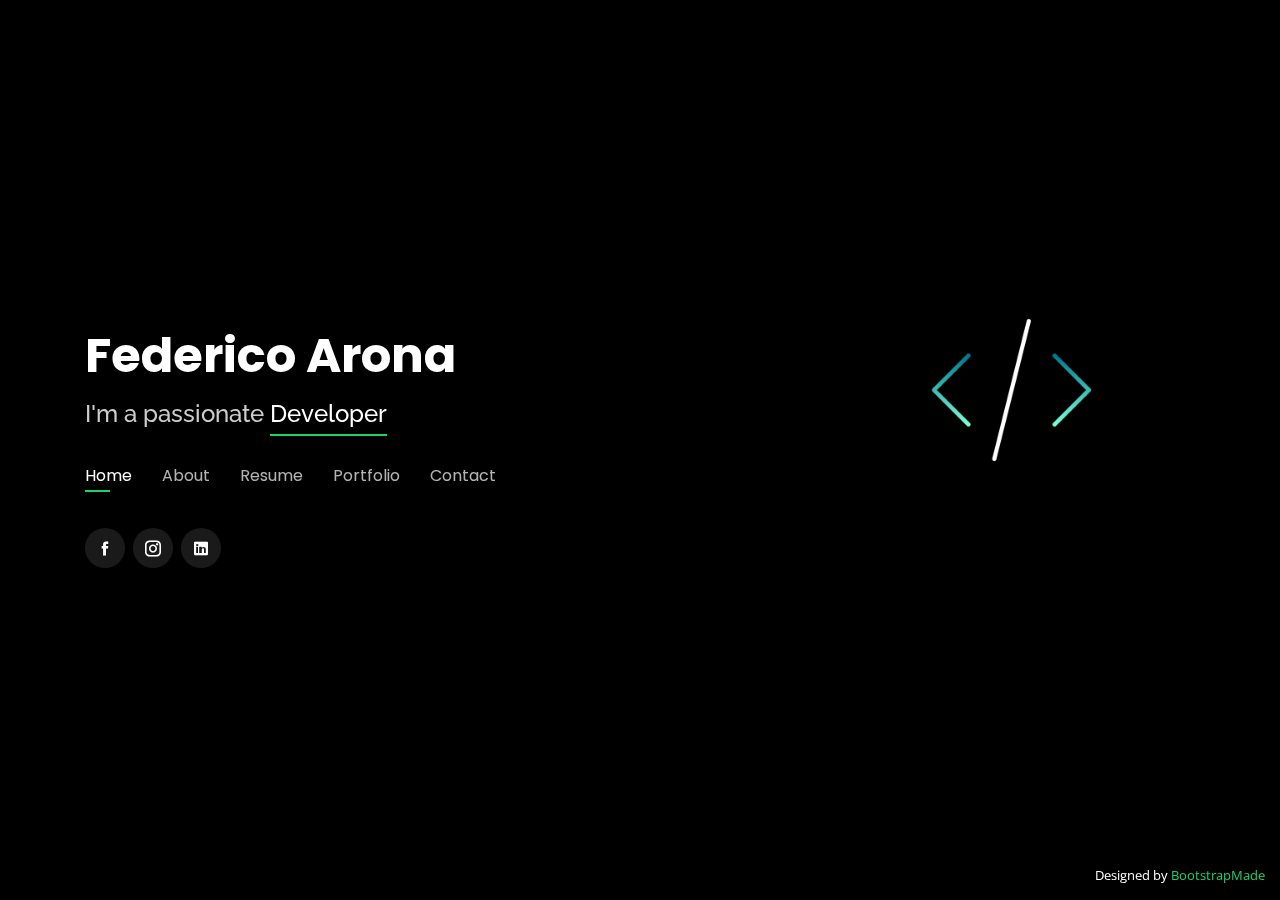
==== index.html @ b6cb8870 "Portfolio" ====
<!DOCTYPE html>
<html lang="en">

<head>
  <meta charset="utf-8">
  <meta content="width=device-width, initial-scale=1.0" name="viewport">

  <title>Federico Arona</title>
  <meta content="" name="itsMe">
  <meta content="" name="itsMe">

  <!-- Favicons -->
  <link href="assets/img/favicon.png" rel="icon">
  <link href="assets/img/apple-touch-icon.png" rel="apple-touch-icon">

  <!-- Google Fonts -->
  <link href="https://fonts.googleapis.com/css?family=Open+Sans:300,300i,400,400i,600,600i,700,700i|Raleway:300,300i,400,400i,500,500i,600,600i,700,700i|Poppins:300,300i,400,400i,500,500i,600,600i,700,700i" rel="stylesheet">

  <!-- Vendor CSS Files -->
  <link href="assets/vendor/bootstrap/css/bootstrap.min.css" rel="stylesheet">
  <link href="assets/vendor/icofont/icofont.min.css" rel="stylesheet">
  <link href="assets/vendor/remixicon/remixicon.css" rel="stylesheet">
  <link href="assets/vendor/owl.carousel/assets/owl.carousel.min.css" rel="stylesheet">
  <link href="assets/vendor/boxicons/css/boxicons.min.css" rel="stylesheet">
  <link href="assets/vendor/venobox/venobox.css" rel="stylesheet">

  <!-- Template Main CSS File -->
  <link href="assets/css/style.css" rel="stylesheet">

  <!-- =======================================================
  * Template Name: Personal - v2.4.0
  * Template URL: https://bootstrapmade.com/personal-free-resume-bootstrap-template/
  * Author: BootstrapMade.com
  * License: https://bootstrapmade.com/license/
  ======================================================== -->
</head>

<body>

  <!-- ======= Header ======= -->
  <header id="header" class="header-tops">
    <div class="container">

      <h1><a href="index.html">Federico Arona</a></h1>
      <!-- Uncomment below if you prefer to use an image logo -->
      <!-- <a href="index.html" class="mr-auto"><img src="assets/img/logo.png" alt="" class="img-fluid"></a> -->
      <h2>I'm a passionate <span>Developer</span></h2>

      <nav class="nav-menu d-none d-lg-block">
        <ul>
          <li class="active"><a href="#header">Home</a></li>
          <li><a href="#about">About</a></li>
          <li><a href="#resume">Resume</a></li>
          <!--li><a href="#services">Services</a></li-->
          <li><a href="#portfolio">Portfolio</a></li>
          <li><a href="#contact">Contact</a></li>
        </ul>
      </nav><!-- .nav-menu -->

      <div class="social-links">
        <!--a href="#" class="twitter"><i class="icofont-twitter"></i></a-->
        <a href="https://www.facebook.com/federico.arona" class="facebook"><i class="icofont-facebook"></i></a>
        <a href="#" class="instagram"><i class="icofont-instagram"></i></a>
        <!--a href="#" class="google-plus"><i class="icofont-skype"></i></a-->
        <a href="https://www.linkedin.com/in/federico-arona-595134163/" class="linkedin"><i class="icofont-linkedin"></i></a>
      </div>

    </div>
  </header><!-- End Header -->

  <!-- ======= About Section ======= -->
  <section id="about" class="about">

    <!-- ======= About Me ======= -->
    <div class="about-me container">

      <div class="section-title">
        <h2>About</h2>
        <p>Learn more about me</p>
      </div>

      <div class="row">
        <div class="col-lg-4" data-aos="fade-right">
          <img src="assets/img/me.jpg" class="img-fluid" alt="">
        </div>
        <div class="col-lg-8 pt-4 pt-lg-0 content" data-aos="fade-left">
          <h3>Game &amp; Software Developer</h3>
          <p class="font-italic">
            I'm a developer who likes to write clean code, learn new things and follow my dreams.
          </p>
          <div class="row">
            <div class="col-lg-6">
              <ul>
                <li><i class="icofont-rounded-right"></i> <strong>Birthday:</strong> 11 December 1994</li>
                <!--li><i class="icofont-rounded-right"></i> <strong>Website:</strong> www.example.com</li-->
                <li><i class="icofont-rounded-right"></i> <strong>Mail:</strong> federico.arona.94@gmail.com</li>
                <li><i class="icofont-rounded-right"></i> <strong>City:</strong> Milan, IT</li>
              </ul>
            </div>
            <div class="col-lg-6">
              <ul>
                <li><i class="icofont-rounded-right"></i> <strong>Age:</strong> 26</li>
                <li><i class="icofont-rounded-right"></i> <strong>Degree:</strong> Bachelor</li>
              </ul>
            </div>
          </div>
          <p>
            I was born in Nuremberg.</br>
            I started to play videogames since I was a child and that introduced me to the amazing world of computing.</br>
            I've been introduced to the world of game development during University. I developed a TPS in Unity 3D settled in a post apocalyptic world.</br>
            From there I started to play around with Unreal Engine 4, creating some demos with different purposes.</br>
            I started to work for StormindGames, working on the well-known "Remothered: Tormented Fathers", launched on all platforms and developed in C++. The next project I've worked on is "Remothered: Broken Porcelain".</br>
            Thanks to StormindGames I've learnt to work as a team, meet deadlines and I've met a lot of beautiful persons.</br>
            During University I've developed a passion for app develpoment too. </br>
            With a team of 3 person I've developed and designed a Medical Record Management Web App for a local clinic. </br>
            Thanks to this project I've acquired skills in designing and implement relational databases, backend layer (mainly PHP) and frontend layer.</br>
            Thanks to the University I've learnt a lot of other programming languages: C, Java, Python, JavaScript.</br>
            After I graduated I started to work for Logistics Reply, developing Management Systems for Warehouses in Java, MySql, Javascript and using a lot of different frameworks such 
            as Java EE, Amazon AWS, Royal TS etc.</br>
            </br>
            When I don't code something I like to make some music, read a good book or just chill.
          </p>
        </div>
      </div>

    </div><!-- End About Me -->

    <!-- ======= Counts ======= -->
    <div class="counts container">

      <div class="row">


      </div>

    </div><!-- End Counts -->

    <!-- ======= Skills  ======= -->
    <div class="skills container">

      <div class="section-title">
        <h2>Skills</h2>
      </div>

      <div class="row skills-content">

        <div class="col-lg-6">
          <li>C/C++</li>
          <li>Java</li>
          <li>PHP</li>
          <li>MySql</li>
        </div>

        <div class="col-lg-6">
          <li>HTML</li>
          <li>CSS</li>
          <li>JavaScript</li>
          <li>AJAX</li>
        </div>

        <div class="col-lg-6">
          <li>Unreal Engine 4</li>
          <li>Unity 3D</li>
          <li>MySql Workbench</li>
          <li>Java EE</li>
        </div>

        <div class="col-lg-6">
          <li>React</li>
          <li>Laravel</li>
        </div>

      </div>

    </div><!-- End Skills -->

    <!-- ======= Interests ======= -->
    <div class="interests container">

      <div class="section-title">
        <h2>Interests</h2>
      </div>

      <div class="row">
        <div class="col-lg-3 col-md-4">
          <div class="icon-box">
            <i class="ri-gamepad-line" style="color: #ffbb2c;"></i>
            <h3>Videogames</h3>
          </div>
        </div>
        <div class="col-lg-3 col-md-4 mt-4 mt-md-0">
          <div class="icon-box">
            <i class="ri-disc-line" style="color: #5578ff;"></i>
            <h3>Music</h3>
          </div>
        </div>
        <div class="col-lg-3 col-md-4 mt-4 mt-md-0">
          <div class="icon-box">
            <i class="ri-goblet-fill" style="color: #e80368;"></i>
            <h3>Social Events</h3>
          </div>
        </div>
        <div class="col-lg-3 col-md-4 mt-4 mt-lg-0">
          <div class="icon-box">
            <i class="ri-paint-brush-line" style="color: #e361ff;"></i>
            <h3>Gym</h3>
          </div>
        </div>
        <div class="col-lg-3 col-md-4 mt-4">
          <div class="icon-box">
            <i class="ri-database-2-line" style="color: #47aeff;"></i>
            <h3>Learn Skills</h3>
          </div>
        </div>
        <div class="col-lg-3 col-md-4 mt-4">
          <div class="icon-box">
            <i class="ri-code-line" style="color: #ffa76e;"></i>
            <h3>Code</h3>
          </div>
        </div>
        <div class="col-lg-3 col-md-4 mt-4">
          <div class="icon-box">
            <i class="ri-wallet-line" style="color: #11dbcf;"></i>
            <h3>Invest</h3>
          </div>
        </div>
        <div class="col-lg-3 col-md-4 mt-4">
          <div class="icon-box">
            <i class="ri-user-heart-line" style="color: #4233ff;"></i>
            <h3>Dream</h3>
          </div>
        </div>
      </div>

    </div><!-- End Interests -->

  </section><!-- End About Section -->

  <!-- ======= Resume Section ======= -->
  <section id="resume" class="resume">
    <div class="container">

      <div class="section-title">
        <h2>Resume</h2>
        <p>Check My Resume</p>
      </div>

      <div class="row">
        <div class="col-lg-6">
          <h3 class="resume-title">Sumary</h3>
          <div class="resume-item pb-0">
            <h4>Federico Arona</h4>
            <p><em>Game and Software Developer with 3 years of experience focused on writing strong and clean code using the newest technlogies.</em></p>
            <p>
            <ul>
              <li>Milan, IT</li>
              <li>federico.arona.94@gmail.com</li>
            </ul>
            </p>
          </div>

          <h3 class="resume-title">Education</h3>
          <div class="resume-item">
            <h4>Bachelor in Informatics Engineering</h4>
            <h5>2014 - 2020</h5>
            <p><em>Università degli Studi di Catania, Catania, IT</em></p>
            <p>105/110. University gave me the opportunity to learn a lot of aspects of IT world, giving me a direction to follow to achieve my goals.</p>
          </div>
        </div>
        <div class="col-lg-6">
          <h3 class="resume-title">Professional Experience</h3>
          <div class="resume-item">
            <h4>IT Consultant</h4>
            <h5>2020 - Present</h5>
            <p><em>Logistics Reply, Milan, IT </em></p>
            <p>
            <ul>
              <li>Integrate bussines logic into LEA platform</li>
              <li>Develop and maintain backend and database</li>
            </ul>
            </p>
          </div>
          <div class="resume-item">
            <h4>Game Developer</h4>
            <h5>2017 - Present</h5>
            <p><em>Stormind Games, Acireale, IT </em></p>
            <p>
            <ul>
              <li>Develop and maintan core systems like AI, Locomotion, Interaction, Gameplay Progression etc.</li>
              <li>Porting of games to current-gen consoles (PS4/Xbox One), focusing on Xbox</li>
            </ul>
            </p>
          </div>
          <div class="resume-item">
            <h4>Web App Developer: Medical Record Managament Web App</h4>
            <h5>2019 - Present</h5>
            <p><em>Catania, IT</em></p>
            <p>
            <ul>
              <li>Definition of priorities and translation of customer needings into tasks for the team</li>
              <li>Design and implementation of relational database (MySql)</li>
              <li>Design and implementation of backend layer based on Laravel framework</li>
              <li>Design and implementation of frontend layer using React</li>
            </ul>
            </p>
          </div>
        </div>
      </div>

    </div>
  </section><!-- End Resume Section -->

  <!-- ======= Portfolio Section ======= -->
  <section id="portfolio" class="portfolio">
    <div class="container">

      <div class="section-title">
        <h2>Portfolio</h2>
        <p>My Works</p>
      </div>

      <div class="row">
        <div class="col-lg-12 d-flex justify-content-center">
          <ul id="portfolio-flters">
            <li data-filter="*" class="filter-active">All</li>
            <li data-filter=".filter-videogames">Videogames</li>
            <li data-filter=".filter-app">Web App</li>
          </ul>
        </div>
      </div>

      <div class="row portfolio-container">

        <div class="col-lg-4 col-md-6 portfolio-item filter-videogames">
          <div class="portfolio-wrap">
            <img src="assets/img/portfolio/portfolio-1.jpg" class="img-fluid" alt="">
            <div class="portfolio-info">
              <h4>Remothered: Tormented Fathers</h4>
              <p>Videogames</p>
              <div class="portfolio-links">
                <a href="assets/img/portfolio/portfolio-1.jpg" data-gall="portfolioGallery" class="venobox" title="Remothered: Tormented Fathers"><i class="bx bx-plus"></i></a>
                <a href="portfolio-details-rem1.html" data-gall="portfolioDetailsGallery" data-vbtype="iframe" class="venobox" title="Portfolio Details"><i class="bx bx-link"></i></a>
              </div>
            </div>
          </div>
        </div>

        <div class="col-lg-4 col-md-6 portfolio-item filter-videogames">
          <div class="portfolio-wrap">
            <img src="assets/img/portfolio/portfolio-2.jpg" class="img-fluid" alt="">
            <div class="portfolio-info">
              <h4>Remothered: Broken Porcelain</h4>
              <p>Videogames</p>
              <div class="portfolio-links">
                <a href="assets/img/portfolio/portfolio-2.jpg" data-gall="portfolioGallery" class="venobox" title="Remothered: Broken Porcelain"><i class="bx bx-plus"></i></a>
                <a href="portfolio-details-rem2.html" data-gall="portfolioDetailsGallery" data-vbtype="iframe" class="venobox" title="Portfolio Details"><i class="bx bx-link"></i></a>
              </div>
            </div>
          </div>
        </div>

        <div class="col-lg-4 col-md-6 portfolio-item filter-app">
          <div class="portfolio-wrap">
            <img src="assets/img/portfolio/portfolio-3.jpg" class="img-fluid" alt="">
            <div class="portfolio-info">
              <h4>Medical Record Management System</h4>
              <p>Web App</p>
              <div class="portfolio-links">
                <a href="assets/img/portfolio/portfolio-3.jpg" data-gall="portfolioGallery" class="venobox" title="Medical Record Management System"><i class="bx bx-plus"></i></a>
                <a href="portfolio-details-mrm.html" data-gall="portfolioDetailsGallery" data-vbtype="iframe" class="venobox" title="Portfolio Details"><i class="bx bx-link"></i></a>
              </div>
            </div>
          </div>
        </div>

       

      </div>

    </div>
  </section><!-- End Portfolio Section -->

  <!-- ======= Contact Section ======= -->
  <section id="contact" class="contact">
    <div class="container">

      <div class="section-title">
        <h2>Contact</h2>
        <p>Contact Me</p>
      </div>

      <div class="row mt-2">

        <div class="col-md-6 d-flex align-items-stretch">
          <div class="info-box">
            <i class="bx bx-map"></i>
            <h3>My Current Location</h3>
            <p>Milan, IT</p>
          </div>
        </div>

        <div class="col-md-6 mt-4 mt-md-0 d-flex align-items-stretch">
          <div class="info-box">
            <i class="bx bx-share-alt"></i>
            <h3>Social Profiles</h3>
            <div class="social-links">
              <a href="https://www.facebook.com/federico.arona" class="facebook"><i class="icofont-facebook"></i></a>
              <a href="https://www.linkedin.com/in/federico-arona-595134163/" class="linkedin"><i class="icofont-linkedin"></i></a>
            </div>
          </div>
        </div>

        <div class="col-md-6 mt-4 d-flex align-items-stretch">
          <div class="info-box">
            <i class="bx bx-envelope"></i>
            <h3>Email Me</h3>
            <p>federico.arona.94@gmail.com</p>
          </div>
        </div>

      </div>
    </div>
  </section><!-- End Contact Section -->

  <div class="credits">
    <!-- All the links in the footer should remain intact. -->
    <!-- You can delete the links only if you purchased the pro version. -->
    <!-- Licensing information: https://bootstrapmade.com/license/ -->
    <!-- Purchase the pro version with working PHP/AJAX contact form: https://bootstrapmade.com/personal-free-resume-bootstrap-template/ -->
    Designed by <a href="https://bootstrapmade.com/">BootstrapMade</a>
  </div>

  <!-- Vendor JS Files -->
  <script src="assets/vendor/jquery/jquery.min.js"></script>
  <script src="assets/vendor/bootstrap/js/bootstrap.bundle.min.js"></script>
  <script src="assets/vendor/jquery.easing/jquery.easing.min.js"></script>
  <script src="assets/vendor/php-email-form/validate.js"></script>
  <script src="assets/vendor/waypoints/jquery.waypoints.min.js"></script>
  <script src="assets/vendor/counterup/counterup.min.js"></script>
  <script src="assets/vendor/owl.carousel/owl.carousel.min.js"></script>
  <script src="assets/vendor/isotope-layout/isotope.pkgd.min.js"></script>
  <script src="assets/vendor/venobox/venobox.min.js"></script>

  <!-- Template Main JS File -->
  <script src="assets/js/main.js"></script>

</body>

</html>
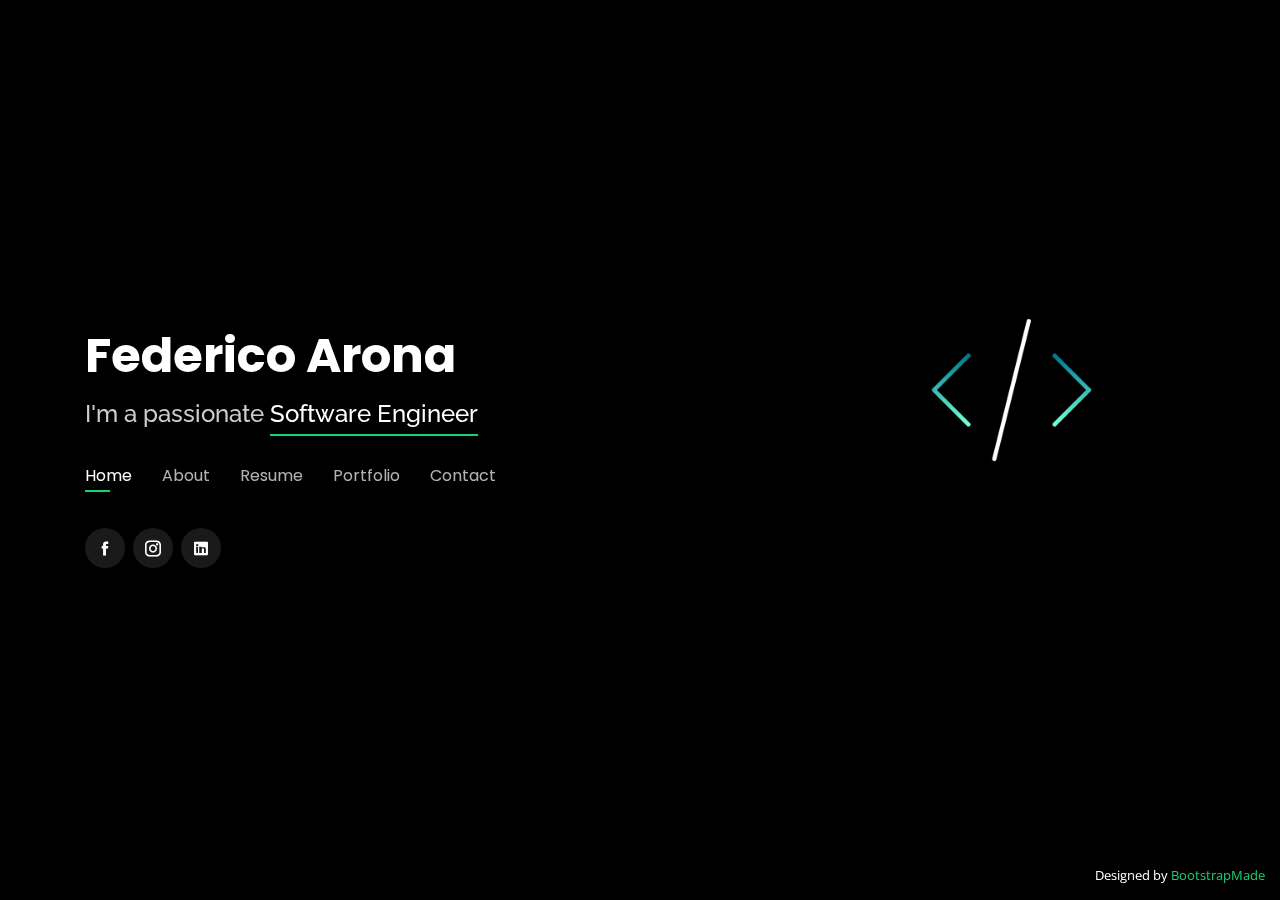
==== commit 06c7f110: "Update site" ====
--- a/index.html
+++ b/index.html
@@ -44,24 +44,21 @@
       <h1><a href="index.html">Federico Arona</a></h1>
       <!-- Uncomment below if you prefer to use an image logo -->
       <!-- <a href="index.html" class="mr-auto"><img src="assets/img/logo.png" alt="" class="img-fluid"></a> -->
-      <h2>I'm a passionate <span>Developer</span></h2>
+      <h2>I'm a passionate <span>Software Engineer</span></h2>
 
       <nav class="nav-menu d-none d-lg-block">
         <ul>
           <li class="active"><a href="#header">Home</a></li>
           <li><a href="#about">About</a></li>
           <li><a href="#resume">Resume</a></li>
-          <!--li><a href="#services">Services</a></li-->
           <li><a href="#portfolio">Portfolio</a></li>
           <li><a href="#contact">Contact</a></li>
         </ul>
       </nav><!-- .nav-menu -->
 
       <div class="social-links">
-        <!--a href="#" class="twitter"><i class="icofont-twitter"></i></a-->
         <a href="https://www.facebook.com/federico.arona" class="facebook"><i class="icofont-facebook"></i></a>
-        <a href="#" class="instagram"><i class="icofont-instagram"></i></a>
-        <!--a href="#" class="google-plus"><i class="icofont-skype"></i></a-->
+        <a href="https://www.instagram.com/aronafederico/" class="instagram"><i class="icofont-instagram"></i></a>
         <a href="https://www.linkedin.com/in/federico-arona-595134163/" class="linkedin"><i class="icofont-linkedin"></i></a>
       </div>
 
@@ -84,9 +81,9 @@
           <img src="assets/img/me.jpg" class="img-fluid" alt="">
         </div>
         <div class="col-lg-8 pt-4 pt-lg-0 content" data-aos="fade-left">
-          <h3>Game &amp; Software Developer</h3>
+          <h3>Software Engineer</h3>
           <p class="font-italic">
-            I'm a developer who likes to write clean code, learn new things and follow my dreams.
+            I'm a Software Engineer who likes to write clean code, learn new things and follow my dreams.
           </p>
           <div class="row">
             <div class="col-lg-6">
@@ -99,7 +96,7 @@
             </div>
             <div class="col-lg-6">
               <ul>
-                <li><i class="icofont-rounded-right"></i> <strong>Age:</strong> 26</li>
+                <li><i class="icofont-rounded-right"></i> <strong>Age:</strong> 27</li>
                 <li><i class="icofont-rounded-right"></i> <strong>Degree:</strong> Bachelor</li>
               </ul>
             </div>
@@ -109,16 +106,24 @@
             I started to play videogames since I was a child and that introduced me to the amazing world of computing.</br>
             I've been introduced to the world of game development during University. I developed a TPS in Unity 3D settled in a post apocalyptic world.</br>
             From there I started to play around with Unreal Engine 4, creating some demos with different purposes.</br>
-            I started to work for StormindGames, working on the well-known "Remothered: Tormented Fathers", launched on all platforms and developed in C++. The next project I've worked on is "Remothered: Broken Porcelain".</br>
-            Thanks to StormindGames I've learnt to work as a team, meet deadlines and I've met a lot of beautiful persons.</br>
+            </br> 
+            I started to work for StormindGames, working on some indie games: </br>
+            <a href="http://www.remothered.com/remothered-tormented-fathers/" class="instagram"><i class="icofont-game"></i> "Remothered: Tormented Fathers"</a></br>
+            <a href="http://www.remothered.com/remothered-tormented-fathers/" class="instagram"><i class="icofont-game"></i> "Remothered: Broken Porcelain"</a></br>
+            <a href="http://www.remothered.com/remothered-tormented-fathers/" class="instagram"><i class="icofont-game"></i> "Batora: Lost Haven"</a></br>
+            </br>
             During University I've developed a passion for app develpoment too. </br>
-            With a team of 3 person I've developed and designed a Medical Record Management Web App for a local clinic. </br>
-            Thanks to this project I've acquired skills in designing and implement relational databases, backend layer (mainly PHP) and frontend layer.</br>
-            Thanks to the University I've learnt a lot of other programming languages: C, Java, Python, JavaScript.</br>
+            With a team of 3 people I've developed and designed a Medical Record Management Web App for a local clinic. </br>
+            Thanks to this project I've acquired skills in designing and implement relational databases, backend layer (mainly PHP) and frontend layer.
+            </br>
+            </br>
+            Thanks to the University I've learnt a lot of other programming languages: C, Java, Python, JavaScript, C++, C#.
+            </br>
+            </br>
             After I graduated I started to work for Logistics Reply, developing Management Systems for Warehouses in Java, MySql, Javascript and using a lot of different frameworks such 
-            as Java EE, Amazon AWS, Royal TS etc.</br>
-            </br>
-            When I don't code something I like to make some music, read a good book or just chill.
+            as Java EE, Amazon AWS, Royal TS, MySQL Workbench, Apache Camel etc.</br>
+            </br>
+            When I don't code something I like to make some music, read a good book or just enjoy the life.
           </p>
         </div>
       </div>
@@ -137,37 +142,66 @@
 
     <!-- ======= Skills  ======= -->
     <div class="skills container">
-
-      <div class="section-title">
-        <h2>Skills</h2>
+      <div class="section-title">
+        <h2>Hard Skills</h2>
       </div>
 
       <div class="row skills-content">
 
-        <div class="col-lg-6">
+        <div class="col-lg-4">
           <li>C/C++</li>
           <li>Java</li>
           <li>PHP</li>
           <li>MySql</li>
-        </div>
-
-        <div class="col-lg-6">
           <li>HTML</li>
           <li>CSS</li>
           <li>JavaScript</li>
           <li>AJAX</li>
         </div>
 
-        <div class="col-lg-6">
+        <div class="col-lg-4">
           <li>Unreal Engine 4</li>
           <li>Unity 3D</li>
-          <li>MySql Workbench</li>
           <li>Java EE</li>
-        </div>
-
-        <div class="col-lg-6">
           <li>React</li>
           <li>Laravel</li>
+          <li>Apache Camel</li>
+          <li>ActiveMQ</li>
+          <li>MySql Databases</li>
+        </div>
+
+        <div class="col-lg-4">
+          <li>GIT</li>
+          <li>SourceTree</li>
+          <li>XAMPP</li>
+          <li>Postman</li>
+          <li>MySql Workbench</li>
+        </div>
+
+      </div>
+
+    </div><!-- End Skills -->
+
+    <div class="skills container">
+
+      <div class="section-title">
+        <h2>Soft Skills</h2>
+      </div>
+
+      <div class="row skills-content">
+
+        <div class="col-lg-6">
+          <li>Analytic</li>
+          <li>Empathy</li>
+          <li>Organiation</li>
+          <li>Communication</li>
+        </div>
+
+        <div class="col-lg-6">
+          <li>Problem-Solving</li>
+          <li>TeamWorking</li>
+          <li>Cooperation</li>
+          <li>Adaptability</li>
         </div>
 
       </div>
@@ -338,8 +372,8 @@
               <h4>Remothered: Tormented Fathers</h4>
               <p>Videogames</p>
               <div class="portfolio-links">
-                <a href="assets/img/portfolio/portfolio-1.jpg" data-gall="portfolioGallery" class="venobox" title="Remothered: Tormented Fathers"><i class="bx bx-plus"></i></a>
-                <a href="portfolio-details-rem1.html" data-gall="portfolioDetailsGallery" data-vbtype="iframe" class="venobox" title="Portfolio Details"><i class="bx bx-link"></i></a>
+                <!--a href="assets/img/portfolio/portfolio-1.jpg" data-gall="portfolioGallery" class="venobox" title="Remothered: Tormented Fathers"><i class="bx bx-plus"></i></a-->
+                <a href="portfolio-details-rem1.html" data-gall="portfolioDetailsGallery" data-vbtype="iframe" class="venobox" title="Portfolio Details"><i class="bx bx-plus"></i></a>
               </div>
             </div>
           </div>
@@ -352,8 +386,23 @@
               <h4>Remothered: Broken Porcelain</h4>
               <p>Videogames</p>
               <div class="portfolio-links">
-                <a href="assets/img/portfolio/portfolio-2.jpg" data-gall="portfolioGallery" class="venobox" title="Remothered: Broken Porcelain"><i class="bx bx-plus"></i></a>
-                <a href="portfolio-details-rem2.html" data-gall="portfolioDetailsGallery" data-vbtype="iframe" class="venobox" title="Portfolio Details"><i class="bx bx-link"></i></a>
+                <!--a href="assets/img/portfolio/portfolio-2.jpg" data-gall="portfolioGallery" class="venobox" title="Remothered: Broken Porcelain"><i class="bx bx-plus"></i></a-->
+                <a href="portfolio-details-rem2.html" data-gall="portfolioDetailsGallery" data-vbtype="iframe" class="venobox" title="Portfolio Details"><i class="bx bx-plus"></i></a>
+              </div>
+            </div>
+          </div>
+        </div>
+
+
+        <div class="col-lg-4 col-md-6 portfolio-item filter-videogames">
+          <div class="portfolio-wrap">
+            <img src="assets/img/portfolio/portfolio-4.jpg" class="img-fluid" alt="">
+            <div class="portfolio-info">
+              <h4>Batora: Lost Haven</h4>
+              <p>Videogames</p>
+              <div class="portfolio-links">
+                <!--a href="assets/img/portfolio/portfolio-4.jpg" data-gall="portfolioGallery" class="venobox" title="Batora: Lost Haven"><i class="bx bx-link"></i></a-->
+                <a href="portfolio-details-ba.html" data-gall="portfolioDetailsGallery" data-vbtype="iframe" class="venobox" title="Portfolio Details"><i class="bx bx-plus"></i></a>
               </div>
             </div>
           </div>
@@ -366,8 +415,8 @@
               <h4>Medical Record Management System</h4>
               <p>Web App</p>
               <div class="portfolio-links">
-                <a href="assets/img/portfolio/portfolio-3.jpg" data-gall="portfolioGallery" class="venobox" title="Medical Record Management System"><i class="bx bx-plus"></i></a>
-                <a href="portfolio-details-mrm.html" data-gall="portfolioDetailsGallery" data-vbtype="iframe" class="venobox" title="Portfolio Details"><i class="bx bx-link"></i></a>
+                <!--a href="assets/img/portfolio/portfolio-3.jpg" data-gall="portfolioGallery" class="venobox" title="Medical Record Management System"><i class="bx bx-plus"></i></a-->
+                <a href="portfolio-details-mrm.html" data-gall="portfolioDetailsGallery" data-vbtype="iframe" class="venobox" title="Portfolio Details"><i class="bx bx-plus"></i></a>
               </div>
             </div>
           </div>
@@ -404,6 +453,7 @@
             <i class="bx bx-share-alt"></i>
             <h3>Social Profiles</h3>
             <div class="social-links">
+              <a href="https://www.instagram.com/aronafederico/" class="instagram"><i class="icofont-instagram"></i></a>
               <a href="https://www.facebook.com/federico.arona" class="facebook"><i class="icofont-facebook"></i></a>
               <a href="https://www.linkedin.com/in/federico-arona-595134163/" class="linkedin"><i class="icofont-linkedin"></i></a>
             </div>
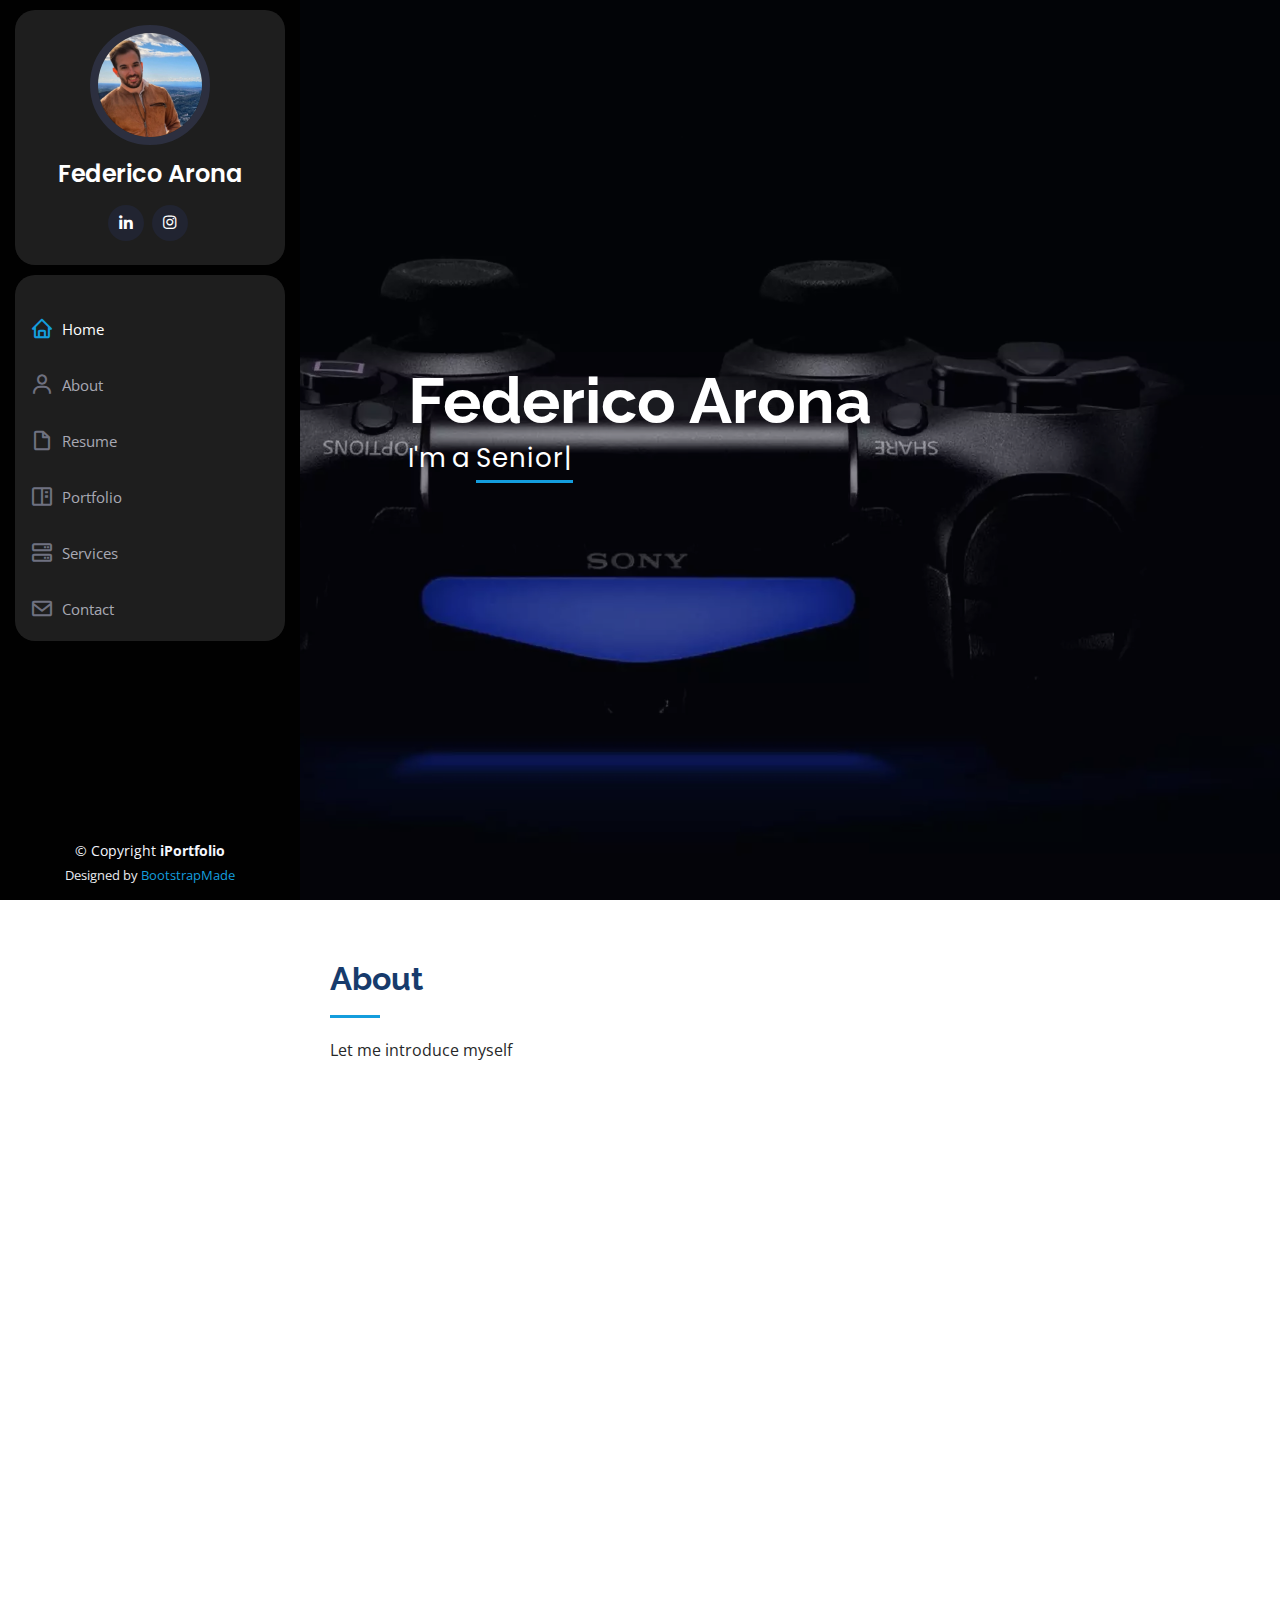
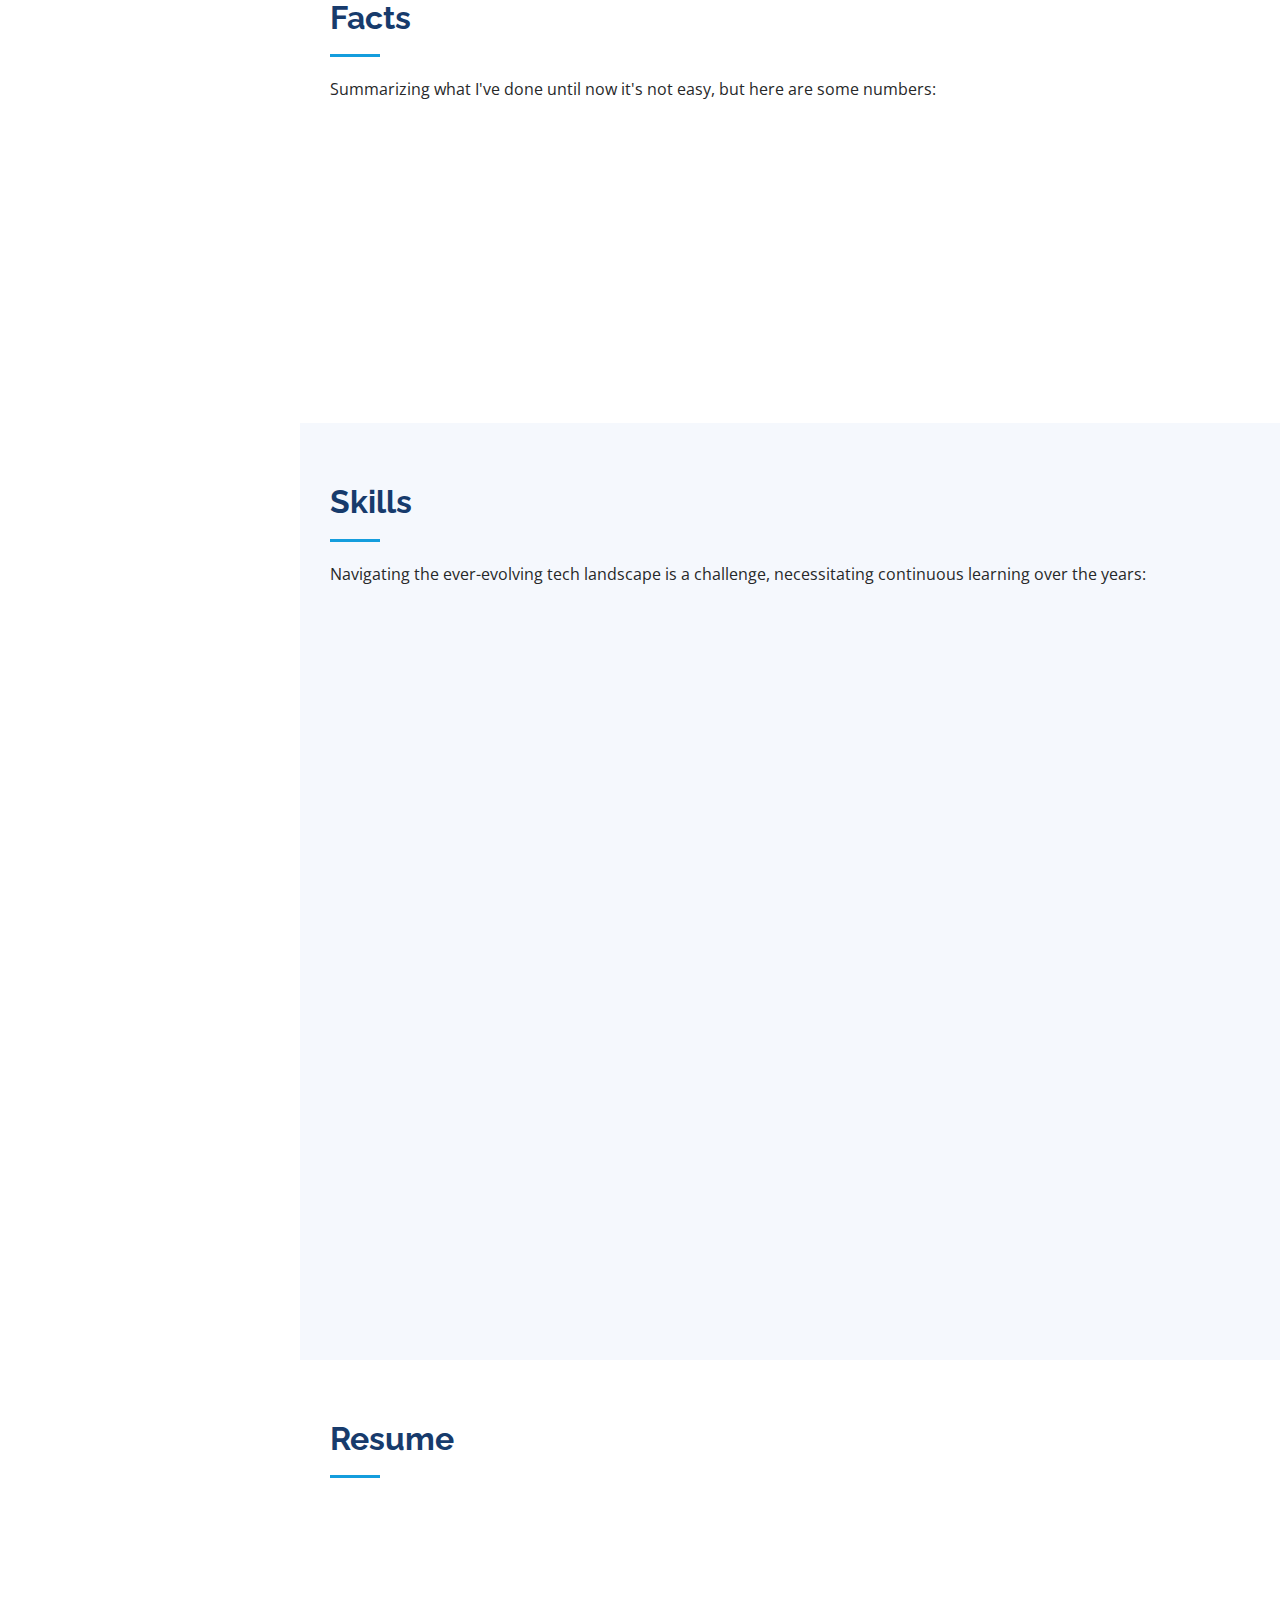
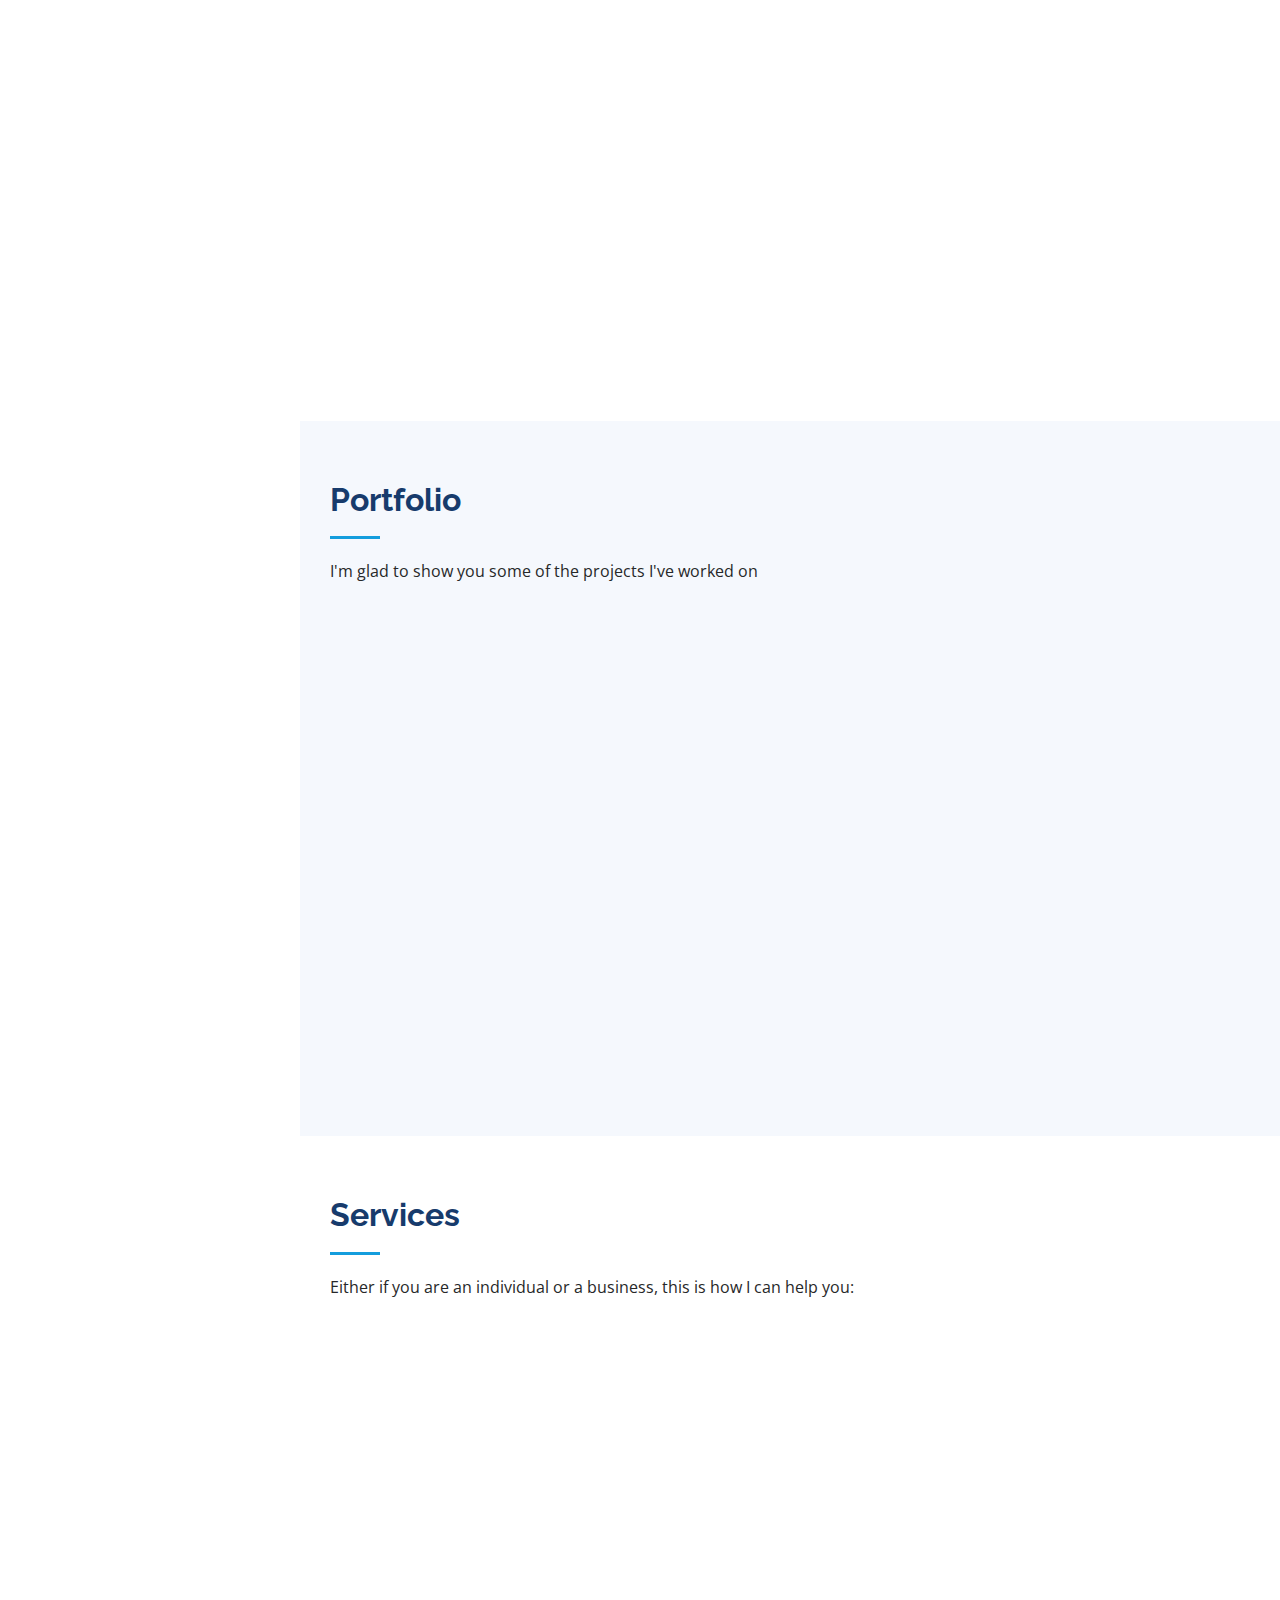
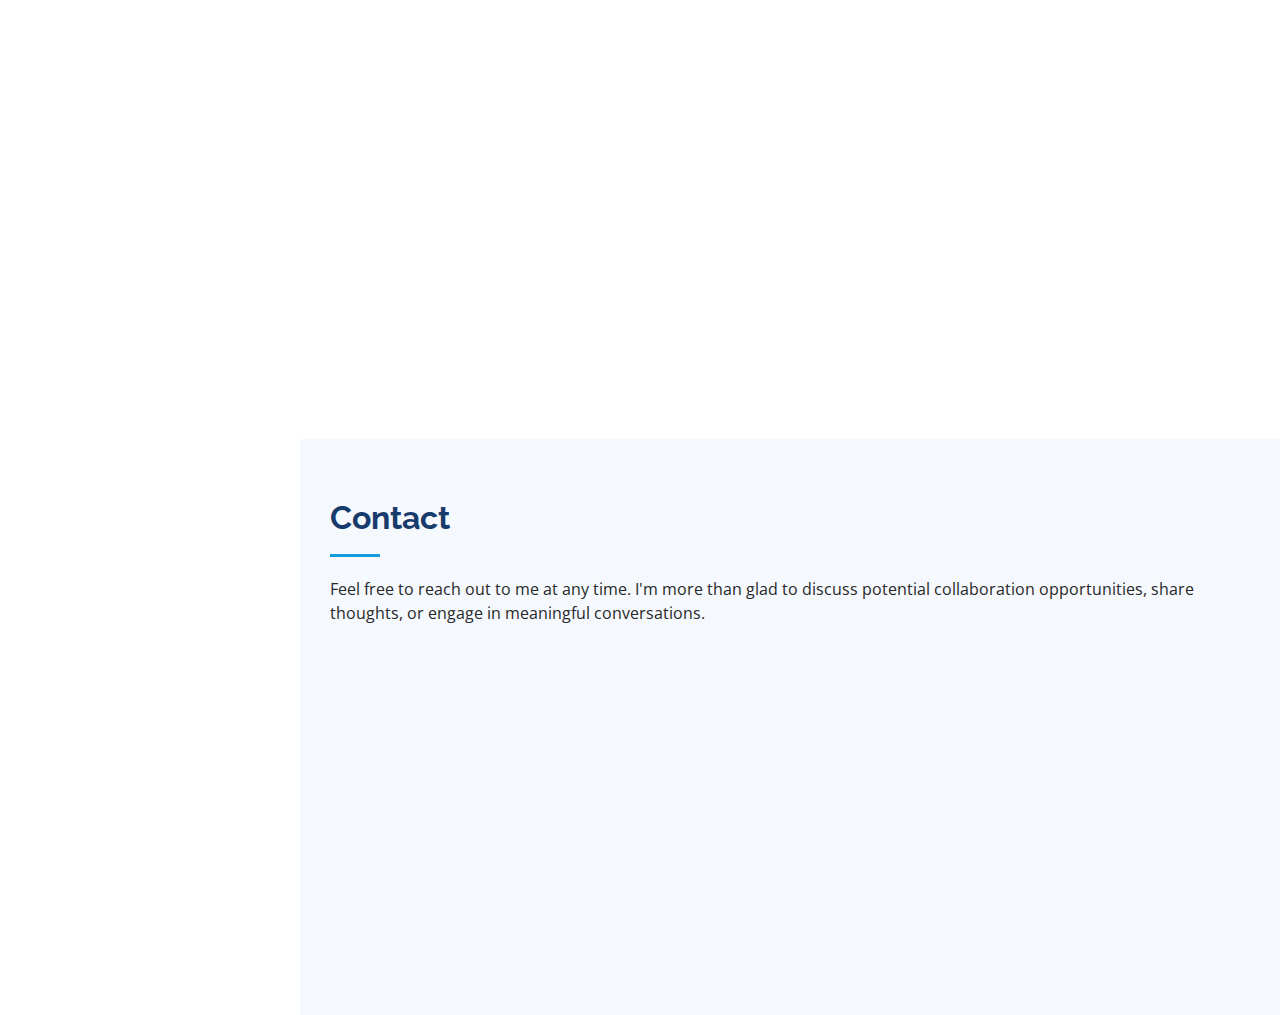
==== commit e49d1103: "change site style and update informations" ====
--- a/index.html
+++ b/index.html
@@ -6,30 +6,31 @@
   <meta content="width=device-width, initial-scale=1.0" name="viewport">
 
   <title>Federico Arona</title>
-  <meta content="" name="itsMe">
-  <meta content="" name="itsMe">
+  <meta content="" name="description">
+  <meta content="" name="keywords">
 
   <!-- Favicons -->
-  <link href="assets/img/favicon.png" rel="icon">
-  <link href="assets/img/apple-touch-icon.png" rel="apple-touch-icon">
+  <link href="assets/img/logo_white_large.png" rel="icon">
+  <link href="assets/img/logo_white_large.png" rel="apple-touch-icon">
 
   <!-- Google Fonts -->
   <link href="https://fonts.googleapis.com/css?family=Open+Sans:300,300i,400,400i,600,600i,700,700i|Raleway:300,300i,400,400i,500,500i,600,600i,700,700i|Poppins:300,300i,400,400i,500,500i,600,600i,700,700i" rel="stylesheet">
 
   <!-- Vendor CSS Files -->
+  <link href="assets/vendor/aos/aos.css" rel="stylesheet">
   <link href="assets/vendor/bootstrap/css/bootstrap.min.css" rel="stylesheet">
-  <link href="assets/vendor/icofont/icofont.min.css" rel="stylesheet">
-  <link href="assets/vendor/remixicon/remixicon.css" rel="stylesheet">
-  <link href="assets/vendor/owl.carousel/assets/owl.carousel.min.css" rel="stylesheet">
+  <link href="assets/vendor/bootstrap-icons/bootstrap-icons.css" rel="stylesheet">
   <link href="assets/vendor/boxicons/css/boxicons.min.css" rel="stylesheet">
-  <link href="assets/vendor/venobox/venobox.css" rel="stylesheet">
+  <link href="assets/vendor/glightbox/css/glightbox.min.css" rel="stylesheet">
+  <link href="assets/vendor/swiper/swiper-bundle.min.css" rel="stylesheet">
 
   <!-- Template Main CSS File -->
   <link href="assets/css/style.css" rel="stylesheet">
 
   <!-- =======================================================
-  * Template Name: Personal - v2.4.0
-  * Template URL: https://bootstrapmade.com/personal-free-resume-bootstrap-template/
+  * Template Name: iPortfolio
+  * Updated: Jul 27 2023 with Bootstrap v5.3.1
+  * Template URL: https://bootstrapmade.com/iportfolio-bootstrap-portfolio-websites-template/
   * Author: BootstrapMade.com
   * License: https://bootstrapmade.com/license/
   ======================================================== -->
@@ -37,459 +38,494 @@
 
 <body>
 
+  <!-- ======= Mobile nav toggle button ======= -->
+  <i class="bi bi-list mobile-nav-toggle d-xl-none"></i>
+
   <!-- ======= Header ======= -->
-  <header id="header" class="header-tops">
-    <div class="container">
-
-      <h1><a href="index.html">Federico Arona</a></h1>
-      <!-- Uncomment below if you prefer to use an image logo -->
-      <!-- <a href="index.html" class="mr-auto"><img src="assets/img/logo.png" alt="" class="img-fluid"></a> -->
-      <h2>I'm a passionate <span>Software Engineer</span></h2>
-
-      <nav class="nav-menu d-none d-lg-block">
+  <header id="header">
+    <div class="d-flex flex-column">
+
+      <div class="profile">
+        <img src="assets/img/me.webp" alt="" class="img-fluid rounded-circle">
+        <h1 class="text-light"><a href="index.html">Federico Arona</a></h1>
+        <div class="social-links mt-3 text-center">
+          <!--
+          <a href="#" class="twitter"><i class="bx bxl-twitter"></i></a>
+          <a href="#" class="facebook"><i class="bx bxl-facebook"></i></a>
+          <a href="#" class="google-plus"><i class="bx bxl-skype"></i></a>
+          -->
+          <a href="https://www.linkedin.com/in/federico-arona-595134163/" class="linkedin"><i class="bx bxl-linkedin"></i></a>
+          <a href="https://www.instagram.com/itsfedefico/" class="instagram"><i class="bx bxl-instagram"></i></a>
+        </div>          
+</br>
+
+      </div>
+
+      <nav id="navbar" class="nav-menu navbar">
         <ul>
-          <li class="active"><a href="#header">Home</a></li>
-          <li><a href="#about">About</a></li>
-          <li><a href="#resume">Resume</a></li>
-          <li><a href="#portfolio">Portfolio</a></li>
-          <li><a href="#contact">Contact</a></li>
+          <li><a href="#hero" class="nav-link scrollto active"><i class="bx bx-home"></i> <span>Home</span></a></li>
+          <li><a href="#about" class="nav-link scrollto"><i class="bx bx-user"></i> <span>About</span></a></li>
+          <li><a href="#resume" class="nav-link scrollto"><i class="bx bx-file-blank"></i> <span>Resume</span></a></li>
+          <li><a href="#portfolio" class="nav-link scrollto"><i class="bx bx-book-content"></i> <span>Portfolio</span></a></li>
+          <li><a href="#services" class="nav-link scrollto"><i class="bx bx-server"></i> <span>Services</span></a></li>
+          <li><a href="#contact" class="nav-link scrollto"><i class="bx bx-envelope"></i> <span>Contact</span></a></li>
         </ul>
       </nav><!-- .nav-menu -->
-
-      <div class="social-links">
-        <a href="https://www.facebook.com/federico.arona" class="facebook"><i class="icofont-facebook"></i></a>
-        <a href="https://www.instagram.com/aronafederico/" class="instagram"><i class="icofont-instagram"></i></a>
-        <a href="https://www.linkedin.com/in/federico-arona-595134163/" class="linkedin"><i class="icofont-linkedin"></i></a>
-      </div>
-
     </div>
   </header><!-- End Header -->
 
-  <!-- ======= About Section ======= -->
-  <section id="about" class="about">
-
-    <!-- ======= About Me ======= -->
-    <div class="about-me container">
-
-      <div class="section-title">
-        <h2>About</h2>
-        <p>Learn more about me</p>
-      </div>
-
-      <div class="row">
-        <div class="col-lg-4" data-aos="fade-right">
-          <img src="assets/img/me.jpg" class="img-fluid" alt="">
-        </div>
-        <div class="col-lg-8 pt-4 pt-lg-0 content" data-aos="fade-left">
-          <h3>Software Engineer</h3>
-          <p class="font-italic">
-            I'm a Software Engineer who likes to write clean code, learn new things and follow my dreams.
+  <!-- ======= Hero Section ======= -->
+  <section id="hero" class="d-flex flex-column justify-content-center align-items-center">
+    <div class="hero-container" data-aos="fade-in">
+      <h1>Federico Arona</h1>
+      <p>I'm a <span class="typed" data-typed-items="Senior Game Engineer, Software Developer, Business Owner, Freelancer"></span></p>
+    </div>
+  </section><!-- End Hero -->
+
+  <main id="main">
+
+    <!-- ======= About Section ======= -->
+    <section id="about" class="about">
+      <div class="container">
+
+        <div class="section-title">
+          <h2>About</h2>
+          <p>
+            Let me introduce myself
           </p>
-          <div class="row">
-            <div class="col-lg-6">
+        </div>
+
+        <div class="row">
+          <div class="col-lg-4" data-aos="fade-right">
+            <img src="assets/img/me.webp" class="img-fluid" alt="">
+          </div>
+          <div class="col-lg-8 pt-4 pt-lg-0 content" data-aos="fade-left">
+            <h3>Unreal Engine Senior Engineer &amp; Web App Developer.</h3>
+            <p class="fst-italic">
+              I am a dedicated Software Engineer driven by a passion for crafting elegant code, a relentless curiosity for acquiring new skills, and an unwavering commitment to pursuing my aspirations.
+            </p>
+            <div class="row">
+              <div class="col-lg-6">
+                <ul>
+                  <li><i class="bi bi-chevron-right"></i> <strong>Birthday:</strong> <span>11 December 1994</span></li>
+                  <li><i class="bi bi-chevron-right"></i> <strong>City:</strong> <span>Milan, Italy</span></li>
+                </ul>
+              </div>
+              <div class="col-lg-6">
+                <ul>
+                  <li><i class="bi bi-chevron-right"></i> <strong>Age:</strong> <span>28</span></li>
+                  <li><i class="bi bi-chevron-right"></i> <strong>Email:</strong> <span>federico.arona.94@gmail.com</span></li>
+                  <li><i class="bi bi-chevron-right"></i> <strong>Freelance:</strong> <span>Available</span></li>
+                </ul>
+              </div>
+            </div>
+            <p>
+              7+ years shaping captivating gaming worlds with Unreal Engine 4 and 5. 
+            </br>
+              Skilled software developer versed in state of the art technologies and tools. 
+            </br>
+              Fluent in C++, Java,
+              C#, Python. 
+            </br>
+              Passionate about innovative, immersive
+              experiences
+            </p>
+          </div>
+        </div>
+
+      </div>
+    </section><!-- End About Section -->
+
+    <!-- ======= Facts Section ======= -->
+    <section id="facts" class="facts">
+      <div class="container">
+
+        <div class="section-title">
+          <h2>Facts</h2>
+          <p>Summarizing what I've done until now it's not easy, but here are some numbers:</p>
+        </div>
+
+        <div class="row no-gutters">
+
+          <div class="col-lg-3 col-md-6 d-md-flex align-items-md-stretch" data-aos="fade-up">
+            <div class="count-box">
+              <i class="bi bi-controller"></i>
+              <span data-purecounter-start="0" data-purecounter-end="7" data-purecounter-duration="1" class="purecounter">+</span>
+              <p><strong>Years Experience</strong> with Unreal Engine</p>
+            </div>
+          </div>
+
+          <div class="col-lg-3 col-md-6 d-md-flex align-items-md-stretch" data-aos="fade-up" data-aos-delay="200">
+            <div class="count-box">
+              <i class="bi bi-laptop"></i>
+              <span data-purecounter-start="0" data-purecounter-end="5" data-purecounter-duration="1" class="purecounter"></span>
+              <p><strong>Years Experience</strong> in software development</p>
+            </div>
+          </div>
+
+          <div class="col-lg-3 col-md-6 d-md-flex align-items-md-stretch" data-aos="fade-up" data-aos-delay="100">
+            <div class="count-box">
+              <i class="bi bi-journal-richtext"></i>
+              <span data-purecounter-start="0" data-purecounter-end="10" data-purecounter-duration="1" class="purecounter"></span>
+              <p><strong>Diverse Projects</strong> completed spanning videogames and web apps</p>
+            </div>
+          </div>
+
+          <div class="col-lg-3 col-md-6 d-md-flex align-items-md-stretch" data-aos="fade-up" data-aos-delay="300">
+            <div class="count-box">
+              <i class="bi bi-tools"></i>
+              <span data-purecounter-start="0" data-purecounter-end="20" data-purecounter-duration="1" class="purecounter"></span>
+              <p><strong>Languages and Tools</strong> known</p>
+            </div>
+          </div>
+
+        </div>
+
+      </div>
+    </section><!-- End Facts Section -->
+
+    <!-- ======= Skills Section ======= -->
+    <section id="skills" class="skills section-bg">
+      <div class="container">
+
+        <div class="section-title">
+          <h2>Skills</h2>
+          <p>Navigating the ever-evolving tech landscape is a challenge, necessitating continuous learning over the years:</p>
+        </div>
+
+        <div class="row skills-content">
+
+          <div class="col-lg-6" data-aos="fade-up">
+            <ul>
+              <li><i class="bi bi-code-slash"></i>C/C++</li>
+              <li><i class="bi bi-code-slash"></i>Java</li>
+              <li><i class="bi bi-code-slash"></i>PHP</li>
+              <li><i class="bi bi-code-slash"></i>Python</li>
+              <li><i class="bi bi-code-slash"></i>JavaScript</li>
+              <li><i class="bi bi-code-slash"></i>TypeScript</li>
+              <li><i class="bi bi-code-slash"></i>MySql</li>
+              <li><i class="bi bi-code-slash"></i>HTML</li>
+              <li><i class="bi bi-code-slash"></i>CSS</li>
+            </ul>
+          </div>
+
+          <div class="col-lg-6" data-aos="fade-up" data-aos-delay="100">
+            <ul>
+              <li><i class="bi bi-laptop"></i>Unreal Engine 5</li>
+              <li><i class="bi bi-laptop"></i>Unreal Engine 4</li>
+              <li><i class="bi bi-laptop"></i>Unity 3D</li>
+              <li><i class="bi bi-laptop"></i>Java EE</li>
+              <li><i class="bi bi-laptop"></i>React</li>
+              <li><i class="bi bi-laptop"></i>Laravel</li>
+              <li><i class="bi bi-laptop"></i>Apache Camel</li>
+              <li><i class="bi bi-laptop"></i>ActiveMQ</li>
+              <li><i class="bi bi-laptop"></i>MySql Databases</li>
+              <li><i class="bi bi-laptop"></i>MongoDB Databases</li>
+            </ul>
+          </div>
+        </div>
+      </br>
+        <div class="row skills-content">
+          <div class="col-lg-6" data-aos="fade-up" data-aos-delay="100">
+            <ul>
+            <li><i class="bi bi-wrench"></i>GIT</li>
+            <li><i class="bi bi-wrench"></i>SourceTree</li>
+            <li><i class="bi bi-wrench"></i>XAMPP</li>
+            <li><i class="bi bi-wrench"></i>Postman</li>
+            <li><i class="bi bi-wrench"></i>MySql Workbench</li>
+          </ul>
+        </div>
+
+        </div>
+
+      </div>
+    </section><!-- End Skills Section -->
+
+    <!-- ======= Resume Section ======= -->
+    <section id="resume" class="resume">
+      <div class="container">
+
+        <div class="section-title">
+          <h2>Resume</h2>
+          <p></p>
+        </div>
+
+        <div class="row">
+          <div class="col-lg-6" data-aos="fade-up" data-aos-delay="100">
+            <h3 class="resume-title">Professional Experience</h3>
+            <div class="resume-item">
+              <h4>Senior Game Engineer</h4>
+              <h5>March 2022 - August 2023 </h5>
+              <p><em>Star Atlas @ ATMTA</em></p>
+              <p>At Star Atlas, I leveraged the power of Unreal Engine 5 to bring to the reality a new massive videogame experience.</p>
               <ul>
-                <li><i class="icofont-rounded-right"></i> <strong>Birthday:</strong> 11 December 1994</li>
-                <!--li><i class="icofont-rounded-right"></i> <strong>Website:</strong> www.example.com</li-->
-                <li><i class="icofont-rounded-right"></i> <strong>Mail:</strong> federico.arona.94@gmail.com</li>
-                <li><i class="icofont-rounded-right"></i> <strong>City:</strong> Milan, IT</li>
+                <li>Designed and developed core game functionalities: game loops, multiplayer, gameplay abilities, etc.</li>
+                <li>Integrated with Epic Online Services and other multiplayer frameworks suchs as Nakama and Colyseus</li>
+                <li>Integrated Unreal Engine with blockchain functionalities</li>
               </ul>
-            </div>
-            <div class="col-lg-6">
+              </p>
+            </div>
+
+            <div class="resume-item">
+              <h4>Game Developer</h4>
+              <h5>December 2019 - December 2021</h5>
+              <p><em>Stormind Games, Acireale, IT </em></p>
+              <p>I worked on the development of "Remothered: Broken Porcelain" and "Batora: Lost Haven" using Unreal Engine 4.</p>
               <ul>
-                <li><i class="icofont-rounded-right"></i> <strong>Age:</strong> 27</li>
-                <li><i class="icofont-rounded-right"></i> <strong>Degree:</strong> Bachelor</li>
+                <li>Design and implementation of core systems (Gameplay progression, Save system, Locomotion, AI, etc.)</li>
+                <li>Extending Engine Code</li>
+                <li>Porting to consoles (XboxOne, PS4)</li>
               </ul>
-            </div>
-          </div>
-          <p>
-            I was born in Nuremberg.</br>
-            I started to play videogames since I was a child and that introduced me to the amazing world of computing.</br>
-            I've been introduced to the world of game development during University. I developed a TPS in Unity 3D settled in a post apocalyptic world.</br>
-            From there I started to play around with Unreal Engine 4, creating some demos with different purposes.</br>
-            </br> 
-            I started to work for StormindGames, working on some indie games: </br>
-            <a href="http://www.remothered.com/remothered-tormented-fathers/" class="instagram"><i class="icofont-game"></i> "Remothered: Tormented Fathers"</a></br>
-            <a href="http://www.remothered.com/remothered-tormented-fathers/" class="instagram"><i class="icofont-game"></i> "Remothered: Broken Porcelain"</a></br>
-            <a href="http://www.remothered.com/remothered-tormented-fathers/" class="instagram"><i class="icofont-game"></i> "Batora: Lost Haven"</a></br>
-            </br>
-            During University I've developed a passion for app develpoment too. </br>
-            With a team of 3 people I've developed and designed a Medical Record Management Web App for a local clinic. </br>
-            Thanks to this project I've acquired skills in designing and implement relational databases, backend layer (mainly PHP) and frontend layer.
-            </br>
-            </br>
-            Thanks to the University I've learnt a lot of other programming languages: C, Java, Python, JavaScript, C++, C#.
-            </br>
-            </br>
-            After I graduated I started to work for Logistics Reply, developing Management Systems for Warehouses in Java, MySql, Javascript and using a lot of different frameworks such 
-            as Java EE, Amazon AWS, Royal TS, MySQL Workbench, Apache Camel etc.</br>
-            </br>
-            When I don't code something I like to make some music, read a good book or just enjoy the life.
-          </p>
-        </div>
-      </div>
-
-    </div><!-- End About Me -->
-
-    <!-- ======= Counts ======= -->
-    <div class="counts container">
-
-      <div class="row">
-
-
-      </div>
-
-    </div><!-- End Counts -->
-
-    <!-- ======= Skills  ======= -->
-    <div class="skills container">
-      <div class="section-title">
-        <h2>Hard Skills</h2>
-      </div>
-
-      <div class="row skills-content">
-
-        <div class="col-lg-4">
-          <li>C/C++</li>
-          <li>Java</li>
-          <li>PHP</li>
-          <li>MySql</li>
-          <li>HTML</li>
-          <li>CSS</li>
-          <li>JavaScript</li>
-          <li>AJAX</li>
-        </div>
-
-        <div class="col-lg-4">
-          <li>Unreal Engine 4</li>
-          <li>Unity 3D</li>
-          <li>Java EE</li>
-          <li>React</li>
-          <li>Laravel</li>
-          <li>Apache Camel</li>
-          <li>ActiveMQ</li>
-          <li>MySql Databases</li>
-        </div>
-
-        <div class="col-lg-4">
-          <li>GIT</li>
-          <li>SourceTree</li>
-          <li>XAMPP</li>
-          <li>Postman</li>
-          <li>MySql Workbench</li>
-        </div>
-
-      </div>
-
-    </div><!-- End Skills -->
-
-    <div class="skills container">
-
-      <div class="section-title">
-        <h2>Soft Skills</h2>
-      </div>
-
-      <div class="row skills-content">
-
-        <div class="col-lg-6">
-          <li>Analytic</li>
-          <li>Empathy</li>
-          <li>Organiation</li>
-          <li>Communication</li>
-        </div>
-
-        <div class="col-lg-6">
-          <li>Problem-Solving</li>
-          <li>TeamWorking</li>
-          <li>Cooperation</li>
-          <li>Adaptability</li>
-        </div>
-
-      </div>
-
-    </div><!-- End Skills -->
-
-    <!-- ======= Interests ======= -->
-    <div class="interests container">
-
-      <div class="section-title">
-        <h2>Interests</h2>
-      </div>
-
-      <div class="row">
-        <div class="col-lg-3 col-md-4">
-          <div class="icon-box">
-            <i class="ri-gamepad-line" style="color: #ffbb2c;"></i>
-            <h3>Videogames</h3>
-          </div>
-        </div>
-        <div class="col-lg-3 col-md-4 mt-4 mt-md-0">
-          <div class="icon-box">
-            <i class="ri-disc-line" style="color: #5578ff;"></i>
-            <h3>Music</h3>
-          </div>
-        </div>
-        <div class="col-lg-3 col-md-4 mt-4 mt-md-0">
-          <div class="icon-box">
-            <i class="ri-goblet-fill" style="color: #e80368;"></i>
-            <h3>Social Events</h3>
-          </div>
-        </div>
-        <div class="col-lg-3 col-md-4 mt-4 mt-lg-0">
-          <div class="icon-box">
-            <i class="ri-paint-brush-line" style="color: #e361ff;"></i>
-            <h3>Gym</h3>
-          </div>
-        </div>
-        <div class="col-lg-3 col-md-4 mt-4">
-          <div class="icon-box">
-            <i class="ri-database-2-line" style="color: #47aeff;"></i>
-            <h3>Learn Skills</h3>
-          </div>
-        </div>
-        <div class="col-lg-3 col-md-4 mt-4">
-          <div class="icon-box">
-            <i class="ri-code-line" style="color: #ffa76e;"></i>
-            <h3>Code</h3>
-          </div>
-        </div>
-        <div class="col-lg-3 col-md-4 mt-4">
-          <div class="icon-box">
-            <i class="ri-wallet-line" style="color: #11dbcf;"></i>
-            <h3>Invest</h3>
-          </div>
-        </div>
-        <div class="col-lg-3 col-md-4 mt-4">
-          <div class="icon-box">
-            <i class="ri-user-heart-line" style="color: #4233ff;"></i>
-            <h3>Dream</h3>
-          </div>
-        </div>
-      </div>
-
-    </div><!-- End Interests -->
-
-  </section><!-- End About Section -->
-
-  <!-- ======= Resume Section ======= -->
-  <section id="resume" class="resume">
+              </p>
+            </div>
+            <div class="resume-item">
+              <h4>Game Developer</h4>
+              <h5>September 2017 - July 2019</h5>
+              <p><em>Stormind Games, Acireale, IT </em></p>
+              <p>I worked on the development of "Remothered: Tormented Fathers" using the well known Unreal Engine 4.</p>
+              <ul>
+                <li>Design and implementation of core systems (Gameplay progression, Save system, Locomotion, AI, etc.)</li>
+                <li>Extending Engine Code</li>
+                <li>Porting to consoles (XboxOne, PS4)</li>
+              </ul>
+              </p>
+            </div>
+            <div class="resume-item">
+              <h4>IT Consultant</h4>
+              <h5>June 2020 - October 2022</h5>
+              <p><em>Logistics Reply, Milan, IT </em></p>
+              <p>As an IT Consultant for Logistics Reply I designed, developed and mantained core functionalities using the Java EE suite and many other tools.</p>
+              <ul>
+                <li>Develop and extend core system features</li>
+                <li>Design, implement and mantain RESTful APIs to integrate with external systems</li>
+                <li>Implement automated APIs test</li>
+                <li>Collect client needings and provide support</li>
+              </ul>
+              </p>
+            </div>
+            <div class="resume-item">
+              <h4>Freelance web app developer</h4>
+              <h5>October 2019 - Present</h5>
+              <p>I've designed and delivered different web apps using the state of the art technologies suchs as Spring, React, Angular etc.</p>
+              <ul>
+                <li>Gather and organize requisites from the customers</li>
+                <li>Design, implement and mantain databases</li>
+                <li>Design, implement  and mantain backend functionalities</li>
+                <li>Design, implement and mantain APIs</li>
+                <li>Deploy using k8s and Docker to cloud services or on-site</li>
+              </ul>
+              </p>
+            </div>
+          </div>
+          
+          <div class="col-lg-6" data-aos="fade-up">
+            <h3 class="resume-title">Education</h3>
+            <div class="resume-item">
+              <h4>Bachelor in Informatics Engineering</h4>
+              <h5>2014 - 2020</h5>
+              <p><em>Università degli Studi di Catania, Catania, IT</em></p>
+              <p>University gave me the opportunity to learn a lot of aspects of IT world, giving me a direction to follow to achieve my goals.</p>
+              <ul>
+                <li>Digital Games Development</li>
+                <li>Object Oriented Programming</li>
+                <li>Internet Architecture and Web Programming</li>
+                <li>Operating Systems</li>
+                <li>Electronic Calculators</li>
+                <li>Physics</li>
+                <li>Mathematical Analysis</li>
+              </ul>
+            </div>
+          </div>
+        </div>
+
+      </div>
+    </section><!-- End Resume Section -->
+
+    <!-- ======= Portfolio Section ======= -->
+    <section id="portfolio" class="portfolio section-bg">
+      <div class="container">
+
+        <div class="section-title">
+          <h2>Portfolio</h2>
+          <p>I'm glad to show you some of the projects I've worked on</p>
+        </div>
+
+        <div class="row" data-aos="fade-up">
+          <div class="col-lg-12 d-flex justify-content-center">
+            <ul id="portfolio-flters">
+              <li data-filter="*" class="filter-active">All</li>
+              <li data-filter=".filter-videogames">Videogames</li>
+              <li data-filter=".filter-app">Web App</li>
+            </ul>
+          </div>
+        </div>
+
+        <div class="row portfolio-container" data-aos="fade-up" data-aos-delay="100">
+
+          <div class="col-lg-4 col-md-6 portfolio-item filter-videogames">
+            <div class="portfolio-wrap">
+              <img src="assets/img/portfolio/Star-Atlas.webp" class="img-fluid" alt="">
+              <div class="portfolio-links">
+                <a href="portfolio-details-star-atlas.html" title="More Details"><i class="bx bx-plus"></i></a>
+              </div>
+            </div>
+          </div>
+
+          <div class="col-lg-4 col-md-6 portfolio-item filter-videogames">
+            <div class="portfolio-wrap">
+              <img src="assets/img/portfolio/remo-tf.jpg" class="img-fluid" alt="">
+              <div class="portfolio-links">
+                <a href="portfolio-details-remo-tf.html" title="More Details"><i class="bx bx-plus"></i></a>
+              </div>
+            </div>
+          </div>
+
+          <div class="col-lg-4 col-md-6 portfolio-item filter-videogames">
+            <div class="portfolio-wrap">
+              <img src="assets/img/portfolio/remo-bp.jpg" class="img-fluid" alt="">
+              <div class="portfolio-links">
+                <a href="portfolio-details-remo-bp.html" title="More Details"><i class="bx bx-plus"></i></a>
+              </div>
+            </div>
+          </div>
+
+          <div class="col-lg-4 col-md-6 portfolio-item filter-videogames">
+            <div class="portfolio-wrap">
+              <img src="assets/img/portfolio/batora.jpg" class="img-fluid" alt="">
+              <div class="portfolio-links">
+                <a href="portfolio-details-batora.html" title="More Details"><i class="bx bx-plus"></i></a>
+              </div>
+            </div>
+          </div>
+
+          <div class="col-lg-4 col-md-6 portfolio-item filter-app">
+            <div class="portfolio-wrap">
+              <img src="assets/img/portfolio/mrm.png" class="img-fluid" alt="">
+              <div class="portfolio-links">
+                <a href="portfolio-details-mrm.html" title="More Details"><i class="bx bx-plus"></i></a>
+              </div>
+            </div>
+          </div>
+         
+          <div class="col-lg-4 col-md-6 portfolio-item filter-app">
+            <div class="portfolio-wrap">
+              <img src="assets/img/portfolio/selectic.png" class="img-fluid" alt="">
+              <div class="portfolio-links">
+                <a href="portfolio-details-selectic.html" title="More Details"><i class="bx bx-plus"></i></a>
+              </div>
+            </div>
+          </div>
+
+        </div>
+
+      </div>
+    </section><!-- End Portfolio Section -->
+
+    <!-- ======= Services Section ======= -->
+    <section id="services" class="services">
+      <div class="container">
+
+        <div class="section-title">
+          <h2>Services</h2>
+          <p>Either if you are an individual or a business, this is how I can help you:</p>
+        </div>
+
+        <div class="row">
+          <div class="col-lg-6 col-md-6 icon-box" data-aos="fade-up">
+            <div class="icon"><i class="bi bi-briefcase"></i></div>
+            <h4 class="title"><a href="">Consultation and Solution Design</a></h4>
+            <p class="description">Harness my expertise in the tech industry to elevate your business's digital strategies. 
+              I offer comprehensive consultations to understand your unique needs and design solutions that align with your goals. 
+            </p>
+          </div>
+          <div class="col-lg-6 col-md-6 icon-box" data-aos="fade-up" data-aos-delay="100">
+            <div class="icon"><i class="bi bi-card-checklist"></i></div>
+            <h4 class="title"><a href="">Custom Software Development</a></h4>
+            <p class="description">Transform your ideas into reality with custom software solutions. 
+              Whether you're envisioning a captivating game or a streamlined web app, my experience in game development and web application 
+              creation ensures that your project is crafted to meet your specific requirements.</p>
+          </div>
+          <div class="col-lg-6 col-md-6 icon-box" data-aos="fade-up" data-aos-delay="200">
+            <div class="icon"><i class="bi bi-bar-chart"></i></div>
+            <h4 class="title"><a href="">Project Management and Agile Implementation</a></h4>
+            <p class="description">Navigate the complexities of project management with confidence. Let me guide you through the project lifecycle, from meticulous planning and scope definition to agile implementation and on-time delivery.</p>
+          </div>
+          <div class="col-lg-6 col-md-6 icon-box" data-aos="fade-up" data-aos-delay="300">
+            <div class="icon"><i class="bi bi-binoculars"></i></div>
+            <h4 class="title"><a href="">Digital Transformation Strategy</a></h4>
+            <p class="description">Embrace the future with robust digital transformation strategies. My deep understanding of technology trends allows me to assist your business in adopting cutting-edge tools, migrating legacy systems, and executing solutions that align with your long-term growth objectives.</p>
+          </div>
+          <div class="col-lg-6 col-md-6 icon-box" data-aos="fade-up" data-aos-delay="400">
+            <div class="icon"><i class="bi bi-brightness-high"></i></div>
+            <h4 class="title"><a href="">Interactive Mockup Design</a></h4>
+            <p class="description">Visualize your ideas with interactive mockups created through my company. With a deep understanding of user experience and design principles, I can transform your concepts into clickable prototypes. Whether for apps, websites, or software, these mockups provide a tangible preview of your vision.</p>
+          </div>
+         
+        </div>
+
+      </div>
+    </section><!-- End Services Section -->
+
+    <!-- ======= Contact Section ======= -->
+    <section id="contact" class="contact section-bg">
+      <div class="container">
+
+        <div class="section-title">
+          <h2>Contact</h2>
+          <p>Feel free to reach out to me at any time. I'm more than glad to discuss potential collaboration opportunities, share thoughts, or engage in meaningful conversations.</p>
+        </div>
+
+        <div class="row" data-aos="fade-in">
+
+          <div class="col-lg-5 d-flex align-items-stretch">
+            <div class="info">
+              <div class="address">
+                <i class="bi bi-geo-alt"></i>
+                <h4>Location:</h4>
+                <p>Milan, Italy</p>
+              </div>
+
+              <div class="email">
+                <i class="bi bi-envelope"></i>
+                <h4>Email:</h4>
+                <p>federico.arona.94@gmail.com</p>
+              </div>
+            </div>
+          </div>
+        </div>
+      </div>
+    </section><!-- End Contact Section -->
+
+  </main><!-- End #main -->
+
+  <!-- ======= Footer ======= -->
+  <footer id="footer">
     <div class="container">
-
-      <div class="section-title">
-        <h2>Resume</h2>
-        <p>Check My Resume</p>
-      </div>
-
-      <div class="row">
-        <div class="col-lg-6">
-          <h3 class="resume-title">Sumary</h3>
-          <div class="resume-item pb-0">
-            <h4>Federico Arona</h4>
-            <p><em>Game and Software Developer with 3 years of experience focused on writing strong and clean code using the newest technlogies.</em></p>
-            <p>
-            <ul>
-              <li>Milan, IT</li>
-              <li>federico.arona.94@gmail.com</li>
-            </ul>
-            </p>
-          </div>
-
-          <h3 class="resume-title">Education</h3>
-          <div class="resume-item">
-            <h4>Bachelor in Informatics Engineering</h4>
-            <h5>2014 - 2020</h5>
-            <p><em>Università degli Studi di Catania, Catania, IT</em></p>
-            <p>105/110. University gave me the opportunity to learn a lot of aspects of IT world, giving me a direction to follow to achieve my goals.</p>
-          </div>
-        </div>
-        <div class="col-lg-6">
-          <h3 class="resume-title">Professional Experience</h3>
-          <div class="resume-item">
-            <h4>IT Consultant</h4>
-            <h5>2020 - Present</h5>
-            <p><em>Logistics Reply, Milan, IT </em></p>
-            <p>
-            <ul>
-              <li>Integrate bussines logic into LEA platform</li>
-              <li>Develop and maintain backend and database</li>
-            </ul>
-            </p>
-          </div>
-          <div class="resume-item">
-            <h4>Game Developer</h4>
-            <h5>2017 - Present</h5>
-            <p><em>Stormind Games, Acireale, IT </em></p>
-            <p>
-            <ul>
-              <li>Develop and maintan core systems like AI, Locomotion, Interaction, Gameplay Progression etc.</li>
-              <li>Porting of games to current-gen consoles (PS4/Xbox One), focusing on Xbox</li>
-            </ul>
-            </p>
-          </div>
-          <div class="resume-item">
-            <h4>Web App Developer: Medical Record Managament Web App</h4>
-            <h5>2019 - Present</h5>
-            <p><em>Catania, IT</em></p>
-            <p>
-            <ul>
-              <li>Definition of priorities and translation of customer needings into tasks for the team</li>
-              <li>Design and implementation of relational database (MySql)</li>
-              <li>Design and implementation of backend layer based on Laravel framework</li>
-              <li>Design and implementation of frontend layer using React</li>
-            </ul>
-            </p>
-          </div>
-        </div>
-      </div>
-
+      <div class="copyright">
+        &copy; Copyright <strong><span>iPortfolio</span></strong>
+      </div>
+      <div class="credits">
+        <!-- All the links in the footer should remain intact. -->
+        <!-- You can delete the links only if you purchased the pro version. -->
+        <!-- Licensing information: https://bootstrapmade.com/license/ -->
+        <!-- Purchase the pro version with working PHP/AJAX contact form: https://bootstrapmade.com/iportfolio-bootstrap-portfolio-websites-template/ -->
+        Designed by <a href="https://bootstrapmade.com/">BootstrapMade</a>
+      </div>
     </div>
-  </section><!-- End Resume Section -->
-
-  <!-- ======= Portfolio Section ======= -->
-  <section id="portfolio" class="portfolio">
-    <div class="container">
-
-      <div class="section-title">
-        <h2>Portfolio</h2>
-        <p>My Works</p>
-      </div>
-
-      <div class="row">
-        <div class="col-lg-12 d-flex justify-content-center">
-          <ul id="portfolio-flters">
-            <li data-filter="*" class="filter-active">All</li>
-            <li data-filter=".filter-videogames">Videogames</li>
-            <li data-filter=".filter-app">Web App</li>
-          </ul>
-        </div>
-      </div>
-
-      <div class="row portfolio-container">
-
-        <div class="col-lg-4 col-md-6 portfolio-item filter-videogames">
-          <div class="portfolio-wrap">
-            <img src="assets/img/portfolio/portfolio-1.jpg" class="img-fluid" alt="">
-            <div class="portfolio-info">
-              <h4>Remothered: Tormented Fathers</h4>
-              <p>Videogames</p>
-              <div class="portfolio-links">
-                <!--a href="assets/img/portfolio/portfolio-1.jpg" data-gall="portfolioGallery" class="venobox" title="Remothered: Tormented Fathers"><i class="bx bx-plus"></i></a-->
-                <a href="portfolio-details-rem1.html" data-gall="portfolioDetailsGallery" data-vbtype="iframe" class="venobox" title="Portfolio Details"><i class="bx bx-plus"></i></a>
-              </div>
-            </div>
-          </div>
-        </div>
-
-        <div class="col-lg-4 col-md-6 portfolio-item filter-videogames">
-          <div class="portfolio-wrap">
-            <img src="assets/img/portfolio/portfolio-2.jpg" class="img-fluid" alt="">
-            <div class="portfolio-info">
-              <h4>Remothered: Broken Porcelain</h4>
-              <p>Videogames</p>
-              <div class="portfolio-links">
-                <!--a href="assets/img/portfolio/portfolio-2.jpg" data-gall="portfolioGallery" class="venobox" title="Remothered: Broken Porcelain"><i class="bx bx-plus"></i></a-->
-                <a href="portfolio-details-rem2.html" data-gall="portfolioDetailsGallery" data-vbtype="iframe" class="venobox" title="Portfolio Details"><i class="bx bx-plus"></i></a>
-              </div>
-            </div>
-          </div>
-        </div>
-
-
-        <div class="col-lg-4 col-md-6 portfolio-item filter-videogames">
-          <div class="portfolio-wrap">
-            <img src="assets/img/portfolio/portfolio-4.jpg" class="img-fluid" alt="">
-            <div class="portfolio-info">
-              <h4>Batora: Lost Haven</h4>
-              <p>Videogames</p>
-              <div class="portfolio-links">
-                <!--a href="assets/img/portfolio/portfolio-4.jpg" data-gall="portfolioGallery" class="venobox" title="Batora: Lost Haven"><i class="bx bx-link"></i></a-->
-                <a href="portfolio-details-ba.html" data-gall="portfolioDetailsGallery" data-vbtype="iframe" class="venobox" title="Portfolio Details"><i class="bx bx-plus"></i></a>
-              </div>
-            </div>
-          </div>
-        </div>
-
-        <div class="col-lg-4 col-md-6 portfolio-item filter-app">
-          <div class="portfolio-wrap">
-            <img src="assets/img/portfolio/portfolio-3.jpg" class="img-fluid" alt="">
-            <div class="portfolio-info">
-              <h4>Medical Record Management System</h4>
-              <p>Web App</p>
-              <div class="portfolio-links">
-                <!--a href="assets/img/portfolio/portfolio-3.jpg" data-gall="portfolioGallery" class="venobox" title="Medical Record Management System"><i class="bx bx-plus"></i></a-->
-                <a href="portfolio-details-mrm.html" data-gall="portfolioDetailsGallery" data-vbtype="iframe" class="venobox" title="Portfolio Details"><i class="bx bx-plus"></i></a>
-              </div>
-            </div>
-          </div>
-        </div>
-
-       
-
-      </div>
-
-    </div>
-  </section><!-- End Portfolio Section -->
-
-  <!-- ======= Contact Section ======= -->
-  <section id="contact" class="contact">
-    <div class="container">
-
-      <div class="section-title">
-        <h2>Contact</h2>
-        <p>Contact Me</p>
-      </div>
-
-      <div class="row mt-2">
-
-        <div class="col-md-6 d-flex align-items-stretch">
-          <div class="info-box">
-            <i class="bx bx-map"></i>
-            <h3>My Current Location</h3>
-            <p>Milan, IT</p>
-          </div>
-        </div>
-
-        <div class="col-md-6 mt-4 mt-md-0 d-flex align-items-stretch">
-          <div class="info-box">
-            <i class="bx bx-share-alt"></i>
-            <h3>Social Profiles</h3>
-            <div class="social-links">
-              <a href="https://www.instagram.com/aronafederico/" class="instagram"><i class="icofont-instagram"></i></a>
-              <a href="https://www.facebook.com/federico.arona" class="facebook"><i class="icofont-facebook"></i></a>
-              <a href="https://www.linkedin.com/in/federico-arona-595134163/" class="linkedin"><i class="icofont-linkedin"></i></a>
-            </div>
-          </div>
-        </div>
-
-        <div class="col-md-6 mt-4 d-flex align-items-stretch">
-          <div class="info-box">
-            <i class="bx bx-envelope"></i>
-            <h3>Email Me</h3>
-            <p>federico.arona.94@gmail.com</p>
-          </div>
-        </div>
-
-      </div>
-    </div>
-  </section><!-- End Contact Section -->
-
-  <div class="credits">
-    <!-- All the links in the footer should remain intact. -->
-    <!-- You can delete the links only if you purchased the pro version. -->
-    <!-- Licensing information: https://bootstrapmade.com/license/ -->
-    <!-- Purchase the pro version with working PHP/AJAX contact form: https://bootstrapmade.com/personal-free-resume-bootstrap-template/ -->
-    Designed by <a href="https://bootstrapmade.com/">BootstrapMade</a>
-  </div>
+  </footer><!-- End  Footer -->
+
+  <a href="#" class="back-to-top d-flex align-items-center justify-content-center"><i class="bi bi-arrow-up-short"></i></a>
 
   <!-- Vendor JS Files -->
-  <script src="assets/vendor/jquery/jquery.min.js"></script>
+  <script src="assets/vendor/purecounter/purecounter_vanilla.js"></script>
+  <script src="assets/vendor/aos/aos.js"></script>
   <script src="assets/vendor/bootstrap/js/bootstrap.bundle.min.js"></script>
-  <script src="assets/vendor/jquery.easing/jquery.easing.min.js"></script>
+  <script src="assets/vendor/glightbox/js/glightbox.min.js"></script>
+  <script src="assets/vendor/isotope-layout/isotope.pkgd.min.js"></script>
+  <script src="assets/vendor/swiper/swiper-bundle.min.js"></script>
+  <script src="assets/vendor/typed.js/typed.umd.js"></script>
+  <script src="assets/vendor/waypoints/noframework.waypoints.js"></script>
   <script src="assets/vendor/php-email-form/validate.js"></script>
-  <script src="assets/vendor/waypoints/jquery.waypoints.min.js"></script>
-  <script src="assets/vendor/counterup/counterup.min.js"></script>
-  <script src="assets/vendor/owl.carousel/owl.carousel.min.js"></script>
-  <script src="assets/vendor/isotope-layout/isotope.pkgd.min.js"></script>
-  <script src="assets/vendor/venobox/venobox.min.js"></script>
 
   <!-- Template Main JS File -->
   <script src="assets/js/main.js"></script>
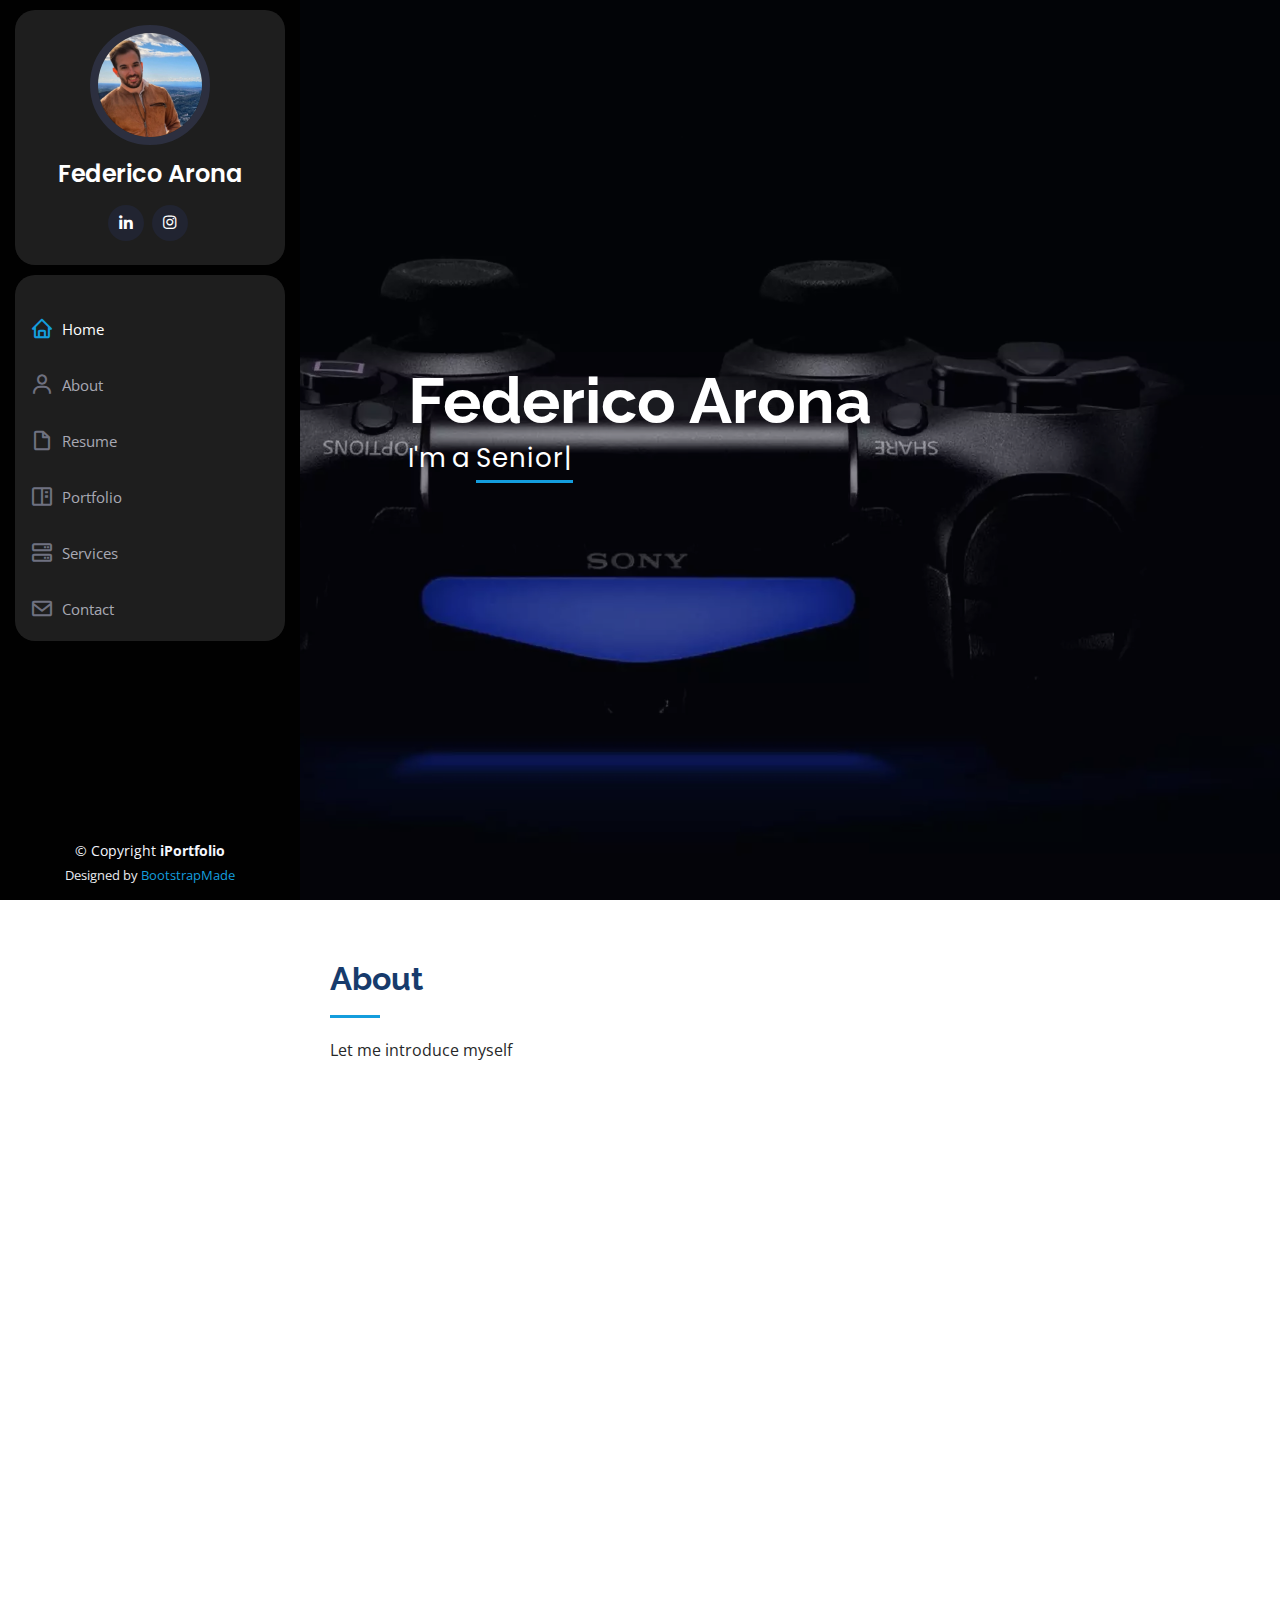
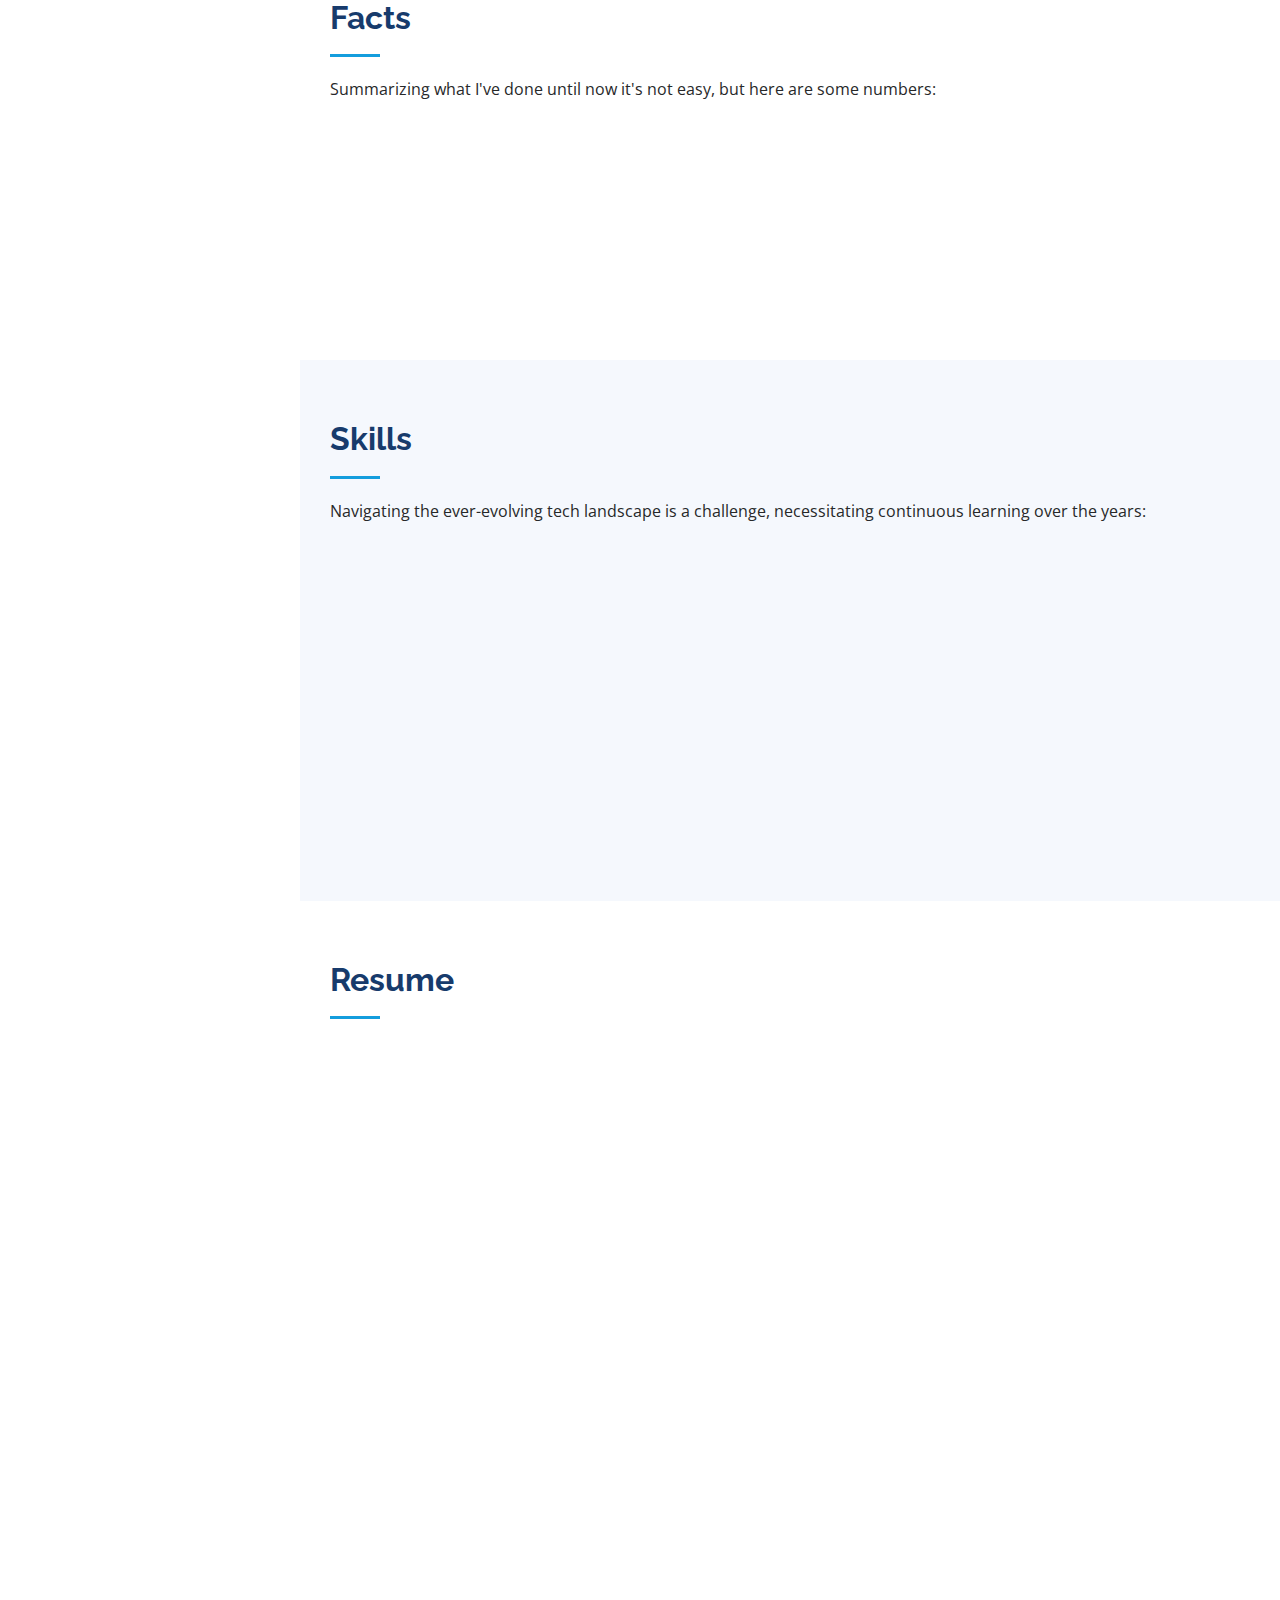
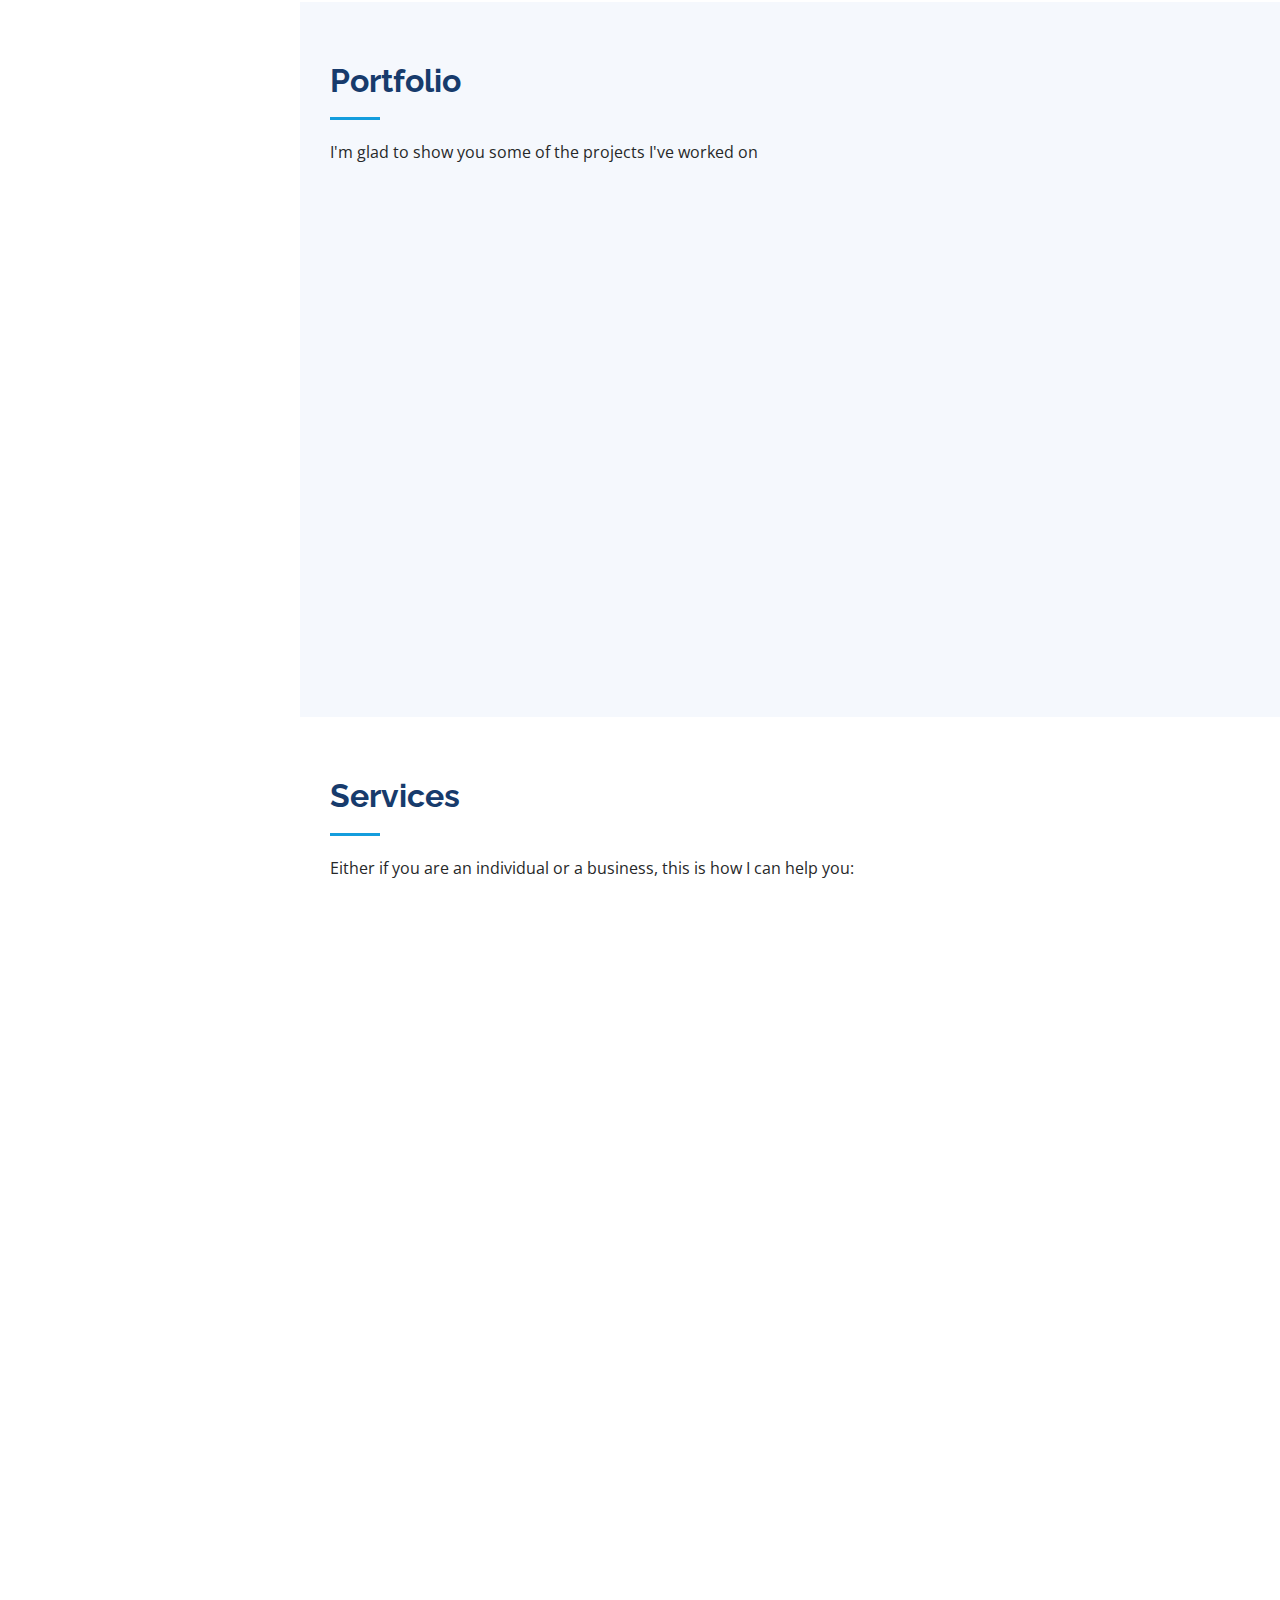
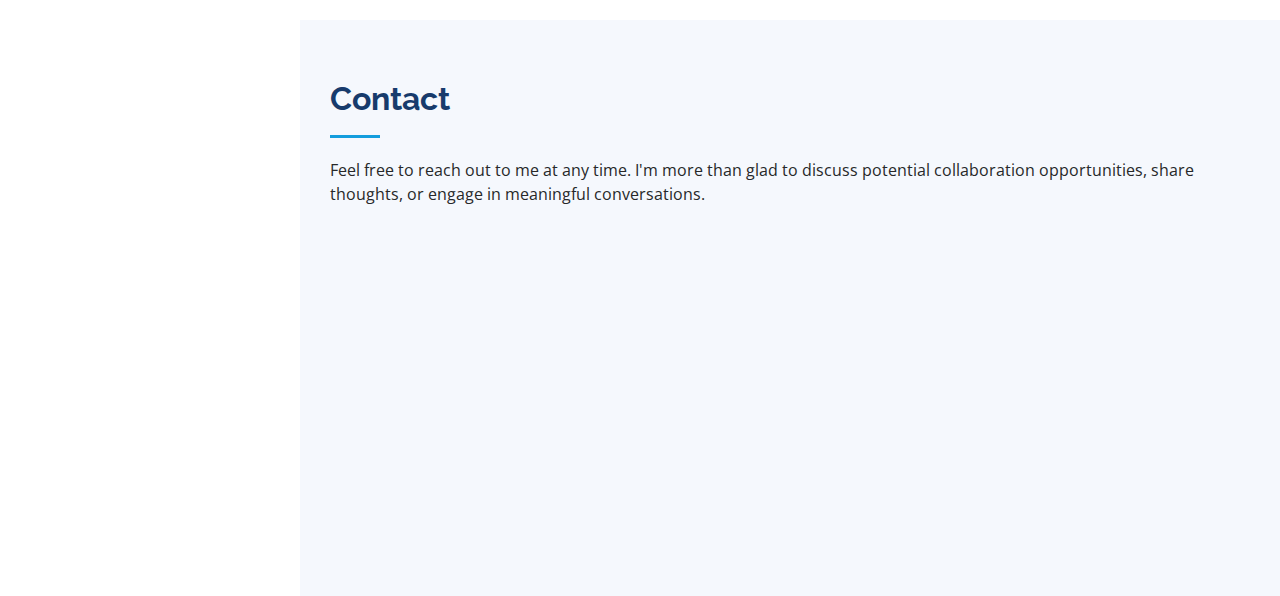
==== commit 617674c7: "update site" ====
--- a/index.html
+++ b/index.html
@@ -78,7 +78,7 @@
   <section id="hero" class="d-flex flex-column justify-content-center align-items-center">
     <div class="hero-container" data-aos="fade-in">
       <h1>Federico Arona</h1>
-      <p>I'm a <span class="typed" data-typed-items="Senior Game Engineer, Software Developer, Business Owner, Freelancer"></span></p>
+      <p>I'm a <span class="typed" data-typed-items="Senior Game Engineer, Software Developer, Freelancer"></span></p>
     </div>
   </section><!-- End Hero -->
 
@@ -100,9 +100,9 @@
             <img src="assets/img/me.webp" class="img-fluid" alt="">
           </div>
           <div class="col-lg-8 pt-4 pt-lg-0 content" data-aos="fade-left">
-            <h3>Unreal Engine Senior Engineer &amp; Web App Developer.</h3>
+            <h3>Unreal Engine Senior Engineer &amp; Software Engineer.</h3>
             <p class="fst-italic">
-              I am a dedicated Software Engineer driven by a passion for crafting elegant code, a relentless curiosity for acquiring new skills, and an unwavering commitment to pursuing my aspirations.
+              I am a dedicated Engineer driven by a passion for crafting elegant code, a relentless curiosity for acquiring new skills, and an unwavering commitment to pursuing my aspirations.
             </p>
             <div class="row">
               <div class="col-lg-6">
@@ -120,9 +120,9 @@
               </div>
             </div>
             <p>
-              7+ years shaping captivating gaming worlds with Unreal Engine 4 and 5. 
+              6+ years shaping captivating gaming worlds with Unreal Engine 4 and 5. 
             </br>
-              Skilled software developer versed in state of the art technologies and tools. 
+              Skilled software Engineer versed in state of the art technologies and tools. 
             </br>
               Fluent in C++, Java,
               C#, Python. 
@@ -147,23 +147,23 @@
 
         <div class="row no-gutters">
 
-          <div class="col-lg-3 col-md-6 d-md-flex align-items-md-stretch" data-aos="fade-up">
+          <div class="col-lg-4 col-md-6 d-md-flex align-items-md-stretch" data-aos="fade-up">
             <div class="count-box">
               <i class="bi bi-controller"></i>
-              <span data-purecounter-start="0" data-purecounter-end="7" data-purecounter-duration="1" class="purecounter">+</span>
-              <p><strong>Years Experience</strong> with Unreal Engine</p>
-            </div>
-          </div>
-
-          <div class="col-lg-3 col-md-6 d-md-flex align-items-md-stretch" data-aos="fade-up" data-aos-delay="200">
+              <span data-purecounter-start="0" data-purecounter-end="6" data-purecounter-duration="1" class="purecounter">+</span>
+              <p>Years Experience with <strong>Unreal Engine</strong></p>
+            </div>
+          </div>
+
+          <div class="col-lg-4 col-md-6 d-md-flex align-items-md-stretch" data-aos="fade-up" data-aos-delay="200">
             <div class="count-box">
               <i class="bi bi-laptop"></i>
               <span data-purecounter-start="0" data-purecounter-end="5" data-purecounter-duration="1" class="purecounter"></span>
-              <p><strong>Years Experience</strong> in software development</p>
-            </div>
-          </div>
-
-          <div class="col-lg-3 col-md-6 d-md-flex align-items-md-stretch" data-aos="fade-up" data-aos-delay="100">
+              <p>Years Experience in <strong>software development</strong> </p>
+            </div>
+          </div>
+
+          <div class="col-lg-4 col-md-6 d-md-flex align-items-md-stretch" data-aos="fade-up" data-aos-delay="100">
             <div class="count-box">
               <i class="bi bi-journal-richtext"></i>
               <span data-purecounter-start="0" data-purecounter-end="10" data-purecounter-duration="1" class="purecounter"></span>
@@ -171,13 +171,13 @@
             </div>
           </div>
 
-          <div class="col-lg-3 col-md-6 d-md-flex align-items-md-stretch" data-aos="fade-up" data-aos-delay="300">
+          <!--div class="col-lg-3 col-md-6 d-md-flex align-items-md-stretch" data-aos="fade-up" data-aos-delay="300">
             <div class="count-box">
               <i class="bi bi-tools"></i>
               <span data-purecounter-start="0" data-purecounter-end="20" data-purecounter-duration="1" class="purecounter"></span>
               <p><strong>Languages and Tools</strong> known</p>
             </div>
-          </div>
+          </div-->
 
         </div>
 
@@ -194,48 +194,28 @@
         </div>
 
         <div class="row skills-content">
-
+          <div class="col-lg-6" data-aos="fade-up" data-aos-delay="100">
+            <ul>
+              <li><i class="bi bi-laptop"></i>Unreal Engine 4/5 - Unity</li>
+              <li><i class="bi bi-laptop"></i>Spring - Laravel</li>
+              <li><i class="bi bi-laptop"></i>React - Angular</li>
+              <li><i class="bi bi-laptop"></i>MySql/MongoDB Databases</li>
+              <li><i class="bi bi-laptop"></i>Cloud Architecture - Microservice Architecture</li>
+              <li><i class="bi bi-laptop"></i>Docker - Kubernetes</li>
+            </ul>
+          </div>
           <div class="col-lg-6" data-aos="fade-up">
             <ul>
               <li><i class="bi bi-code-slash"></i>C/C++</li>
               <li><i class="bi bi-code-slash"></i>Java</li>
-              <li><i class="bi bi-code-slash"></i>PHP</li>
               <li><i class="bi bi-code-slash"></i>Python</li>
+              <li><i class="bi bi-code-slash"></i>C#</li>
+              <li><i class="bi bi-code-slash"></i>TypeScript</li>
               <li><i class="bi bi-code-slash"></i>JavaScript</li>
-              <li><i class="bi bi-code-slash"></i>TypeScript</li>
-              <li><i class="bi bi-code-slash"></i>MySql</li>
-              <li><i class="bi bi-code-slash"></i>HTML</li>
-              <li><i class="bi bi-code-slash"></i>CSS</li>
             </ul>
           </div>
-
-          <div class="col-lg-6" data-aos="fade-up" data-aos-delay="100">
-            <ul>
-              <li><i class="bi bi-laptop"></i>Unreal Engine 5</li>
-              <li><i class="bi bi-laptop"></i>Unreal Engine 4</li>
-              <li><i class="bi bi-laptop"></i>Unity 3D</li>
-              <li><i class="bi bi-laptop"></i>Java EE</li>
-              <li><i class="bi bi-laptop"></i>React</li>
-              <li><i class="bi bi-laptop"></i>Laravel</li>
-              <li><i class="bi bi-laptop"></i>Apache Camel</li>
-              <li><i class="bi bi-laptop"></i>ActiveMQ</li>
-              <li><i class="bi bi-laptop"></i>MySql Databases</li>
-              <li><i class="bi bi-laptop"></i>MongoDB Databases</li>
-            </ul>
-          </div>
         </div>
       </br>
-        <div class="row skills-content">
-          <div class="col-lg-6" data-aos="fade-up" data-aos-delay="100">
-            <ul>
-            <li><i class="bi bi-wrench"></i>GIT</li>
-            <li><i class="bi bi-wrench"></i>SourceTree</li>
-            <li><i class="bi bi-wrench"></i>XAMPP</li>
-            <li><i class="bi bi-wrench"></i>Postman</li>
-            <li><i class="bi bi-wrench"></i>MySql Workbench</li>
-          </ul>
-        </div>
-
         </div>
 
       </div>
@@ -254,39 +234,32 @@
           <div class="col-lg-6" data-aos="fade-up" data-aos-delay="100">
             <h3 class="resume-title">Professional Experience</h3>
             <div class="resume-item">
-              <h4>Senior Game Engineer</h4>
+              <h4>Senior C++ Engineer - Unreal Engine 5</h4>
               <h5>March 2022 - August 2023 </h5>
               <p><em>Star Atlas @ ATMTA</em></p>
               <p>At Star Atlas, I leveraged the power of Unreal Engine 5 to bring to the reality a new massive videogame experience.</p>
               <ul>
-                <li>Designed and developed core game functionalities: game loops, multiplayer, gameplay abilities, etc.</li>
-                <li>Integrated with Epic Online Services and other multiplayer frameworks suchs as Nakama and Colyseus</li>
-                <li>Integrated Unreal Engine with blockchain functionalities</li>
+                <li>Development of core game functionalities</li>
+                <li>Implementation of gameplay abilities using <strong>Gameplay Ability System</strong> </li>
+                <li>Implementation of Online Services using Unreal's <strong>Online Service Interface</strong> and <strong>Online Subsystem Interface</strong> (targeting EOS)</li>
+                <li>Integration of third-party multiplayer frameworks suchs as <strong>Nakama</strong> and <strong>Colyseus</strong></li>
+                <li>Implementation of gameplay multiplayer functionalities handling <strong>replication</strong> and <strong>prediction</strong></li>
+                <li>Implementation of social features such as <strong>text chats</strong> and <strong>voice chats</strong></li>
+                <li>Led, mentored, and supported junior team members throughout project</li>
               </ul>
               </p>
             </div>
 
             <div class="resume-item">
-              <h4>Game Developer</h4>
-              <h5>December 2019 - December 2021</h5>
-              <p><em>Stormind Games, Acireale, IT </em></p>
-              <p>I worked on the development of "Remothered: Broken Porcelain" and "Batora: Lost Haven" using Unreal Engine 4.</p>
+              <h4>Game Engineer - Unreal Engine 4</h4>
+              <h5>September 2017 - July 2019 | December 2019 - December 2021</h5>
+              <p><em>Stormind Games</em></p>
+              <p>I worked on the development and shipping of "Remothered: Tormented Fathers", "Remothered: Broken Porcelain" and "Batora: Lost Haven" using Unreal Engine 4.</p>
               <ul>
-                <li>Design and implementation of core systems (Gameplay progression, Save system, Locomotion, AI, etc.)</li>
-                <li>Extending Engine Code</li>
-                <li>Porting to consoles (XboxOne, PS4)</li>
-              </ul>
-              </p>
-            </div>
-            <div class="resume-item">
-              <h4>Game Developer</h4>
-              <h5>September 2017 - July 2019</h5>
-              <p><em>Stormind Games, Acireale, IT </em></p>
-              <p>I worked on the development of "Remothered: Tormented Fathers" using the well known Unreal Engine 4.</p>
-              <ul>
-                <li>Design and implementation of core systems (Gameplay progression, Save system, Locomotion, AI, etc.)</li>
-                <li>Extending Engine Code</li>
-                <li>Porting to consoles (XboxOne, PS4)</li>
+                <li>Development of core game functionalities such as Gameplay Progression, Save system, Interactions, collectibles.</li>
+                <li>Integration with <strong>Steam Online Services</strong></li>
+                <li>AI Development using <strong>Behaviour Trees</strong>, <strong>Navigation System</strong>, <strong>AI Perception</strong> and <strong>EQS</strong></li>
+                <li><strong>Porting to consoles</strong> (XboxOne, PS4) optimizing code and integrating with Microsoft and Sony SKDs</li>
               </ul>
               </p>
             </div>
@@ -299,20 +272,20 @@
                 <li>Develop and extend core system features</li>
                 <li>Design, implement and mantain RESTful APIs to integrate with external systems</li>
                 <li>Implement automated APIs test</li>
-                <li>Collect client needings and provide support</li>
               </ul>
               </p>
             </div>
             <div class="resume-item">
-              <h4>Freelance web app developer</h4>
+              <h4>Freelance Software Engineer</h4>
               <h5>October 2019 - Present</h5>
-              <p>I've designed and delivered different web apps using the state of the art technologies suchs as Spring, React, Angular etc.</p>
+              <p>Innovative software engineer with expertise in designing and developing complex applications. 
+                Proficient in a range of programming languages and technologies, I excel in crafting efficient, scalable, and reliable software solutions</p>
               <ul>
-                <li>Gather and organize requisites from the customers</li>
-                <li>Design, implement and mantain databases</li>
-                <li>Design, implement  and mantain backend functionalities</li>
-                <li>Design, implement and mantain APIs</li>
-                <li>Deploy using k8s and Docker to cloud services or on-site</li>
+                <li>Collection and systematizion of client requirements and specifications</li>
+                <li>Engineering, implementation, and upholding of <strong>MySQL</strong> and <strong>MongoDB</strong> databases</li>
+                <li>Development of multiple backend services using <strong>microservices architecture</strong>, queues and REST APIs for microservices communication</li>
+                <li>Deploy automation, deploy scripts using <strong>k8s</strong> and <strong>Docker</strong> to cloud services or on-site solutions</li>
+                <li>Leader of a team of developers</li>
               </ul>
               </p>
             </div>
